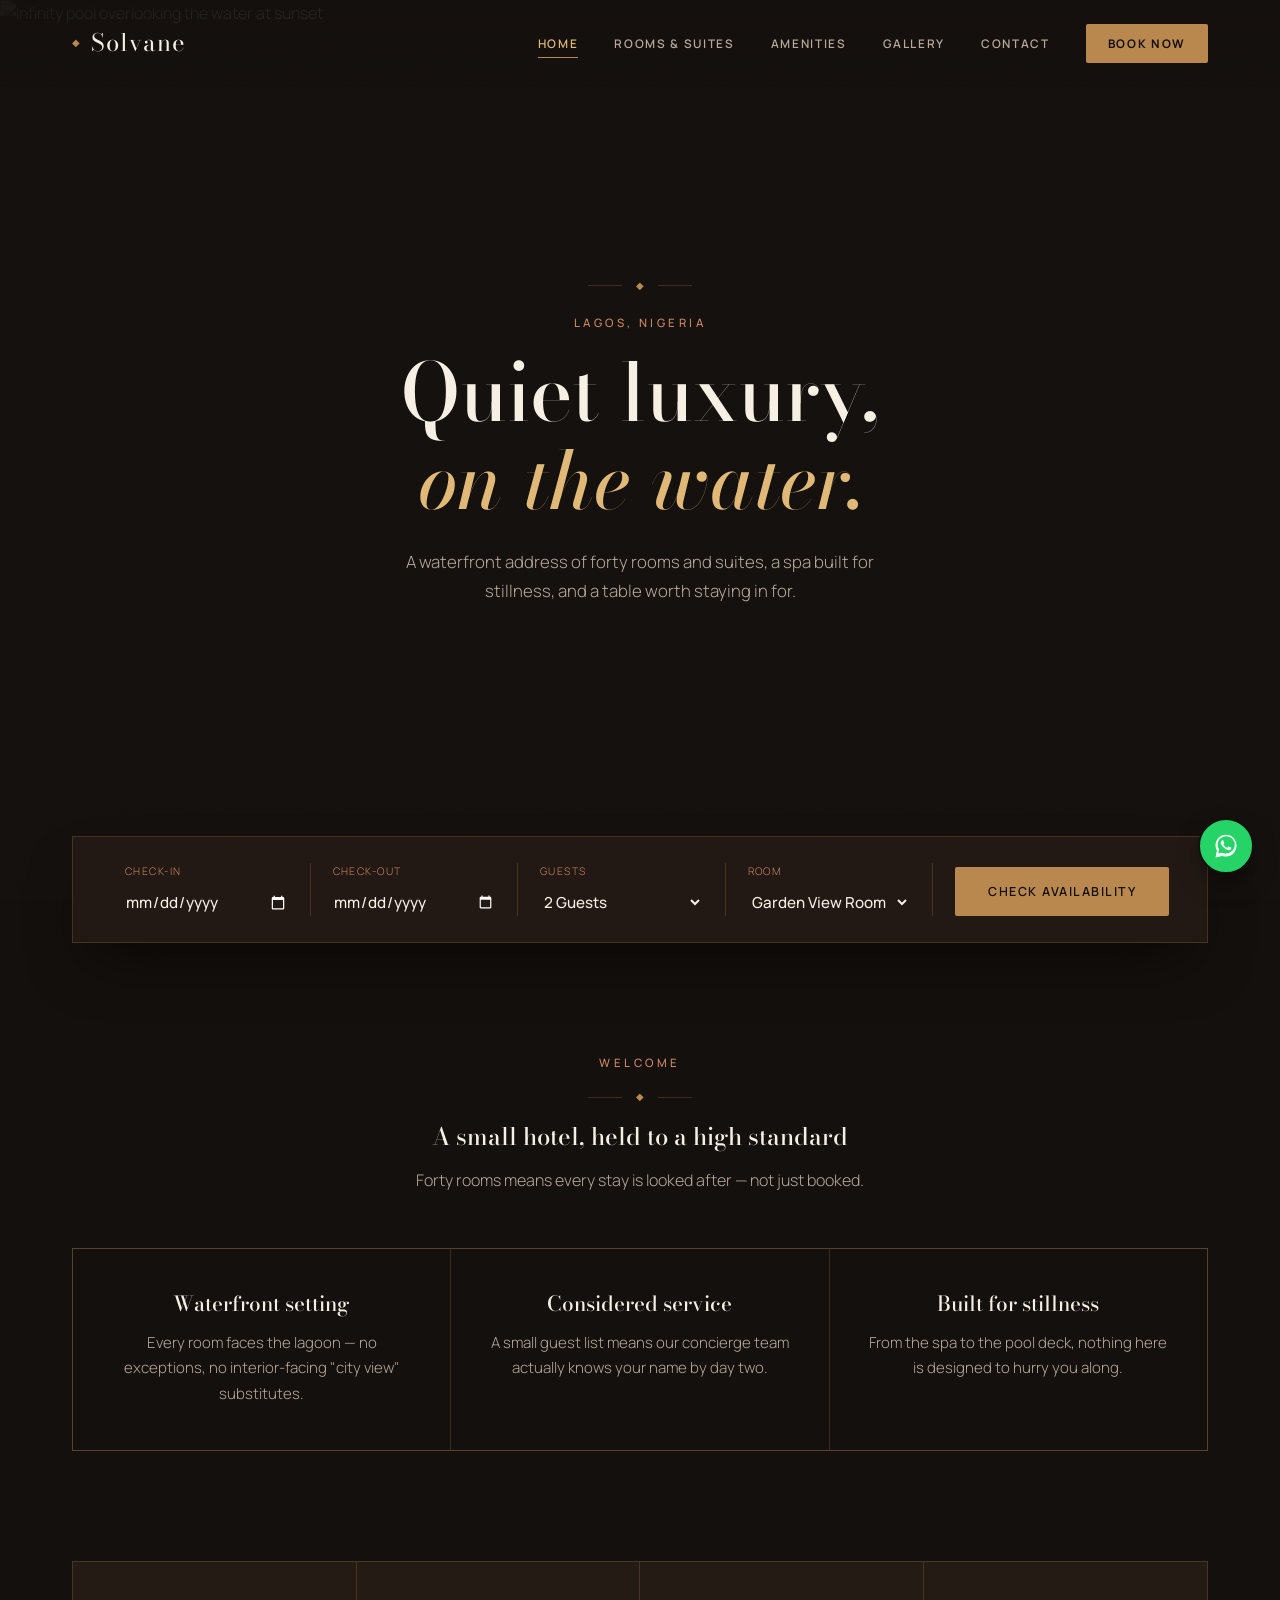
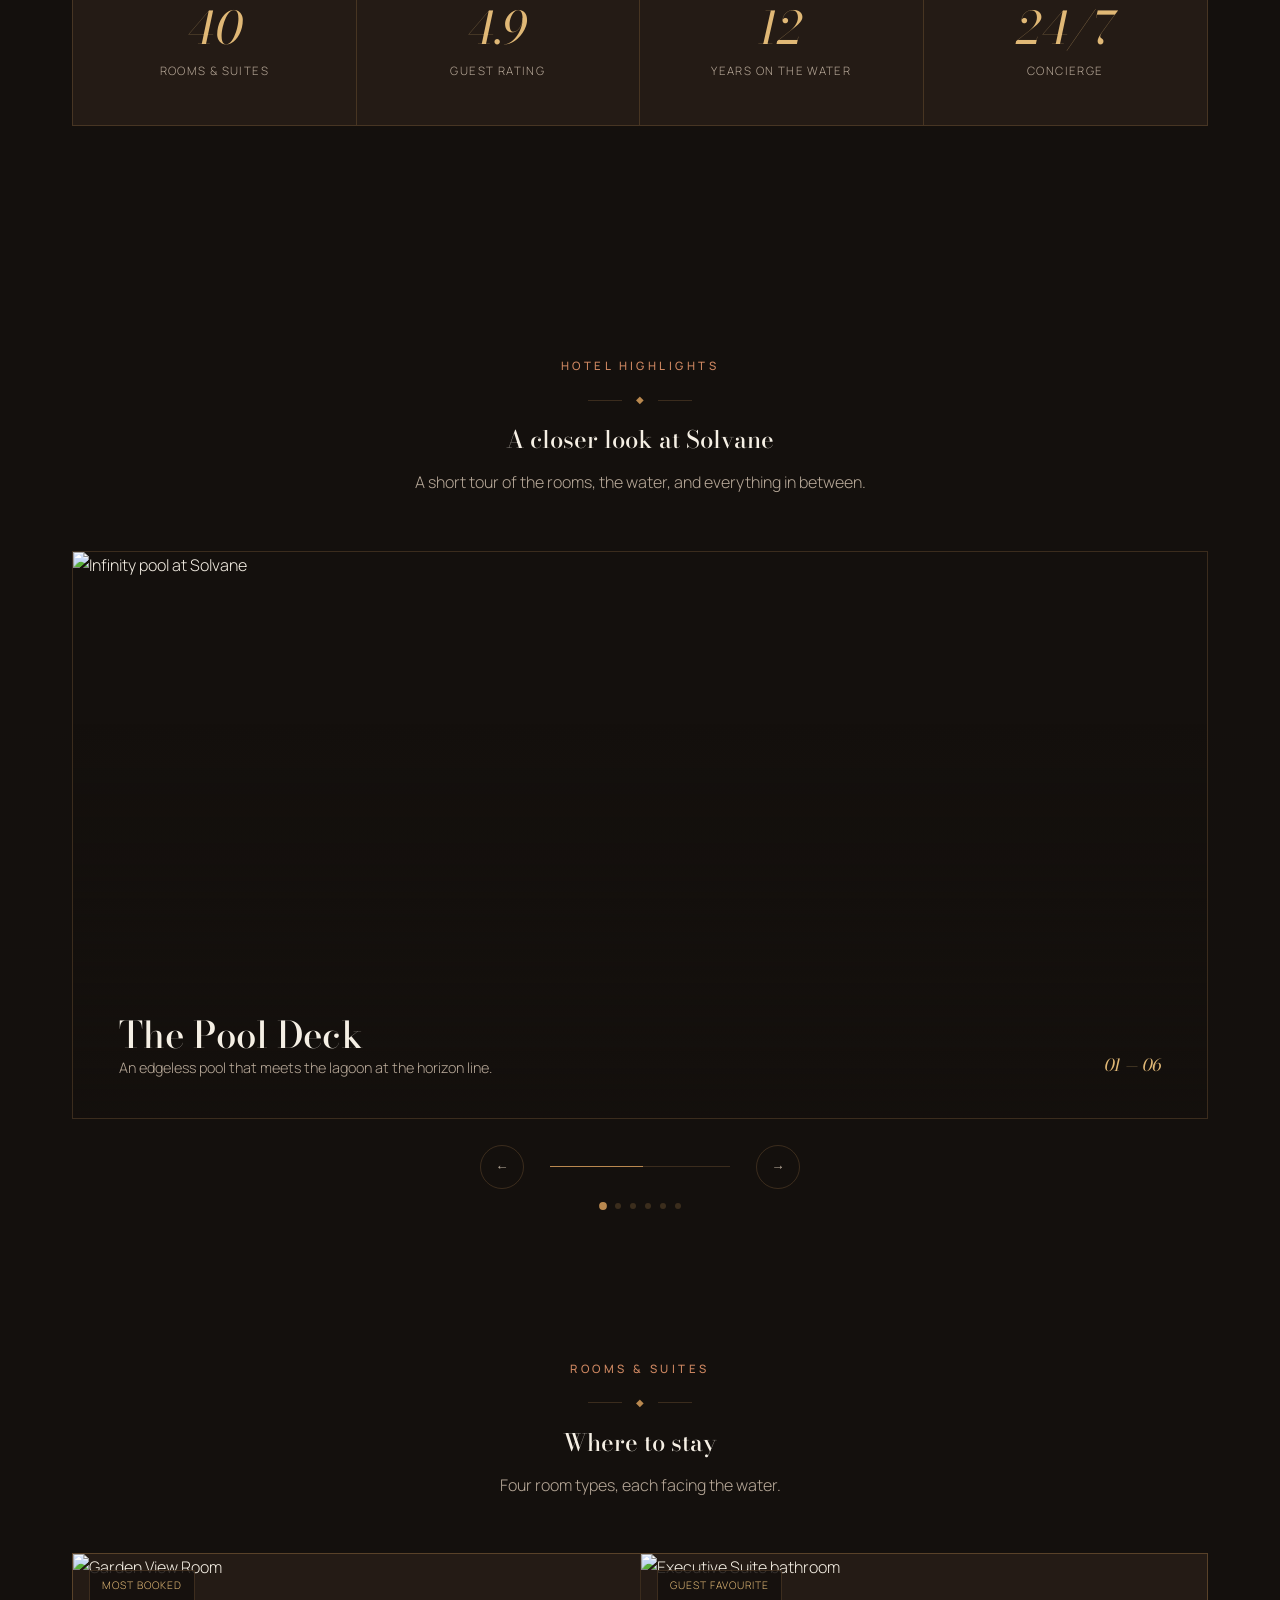
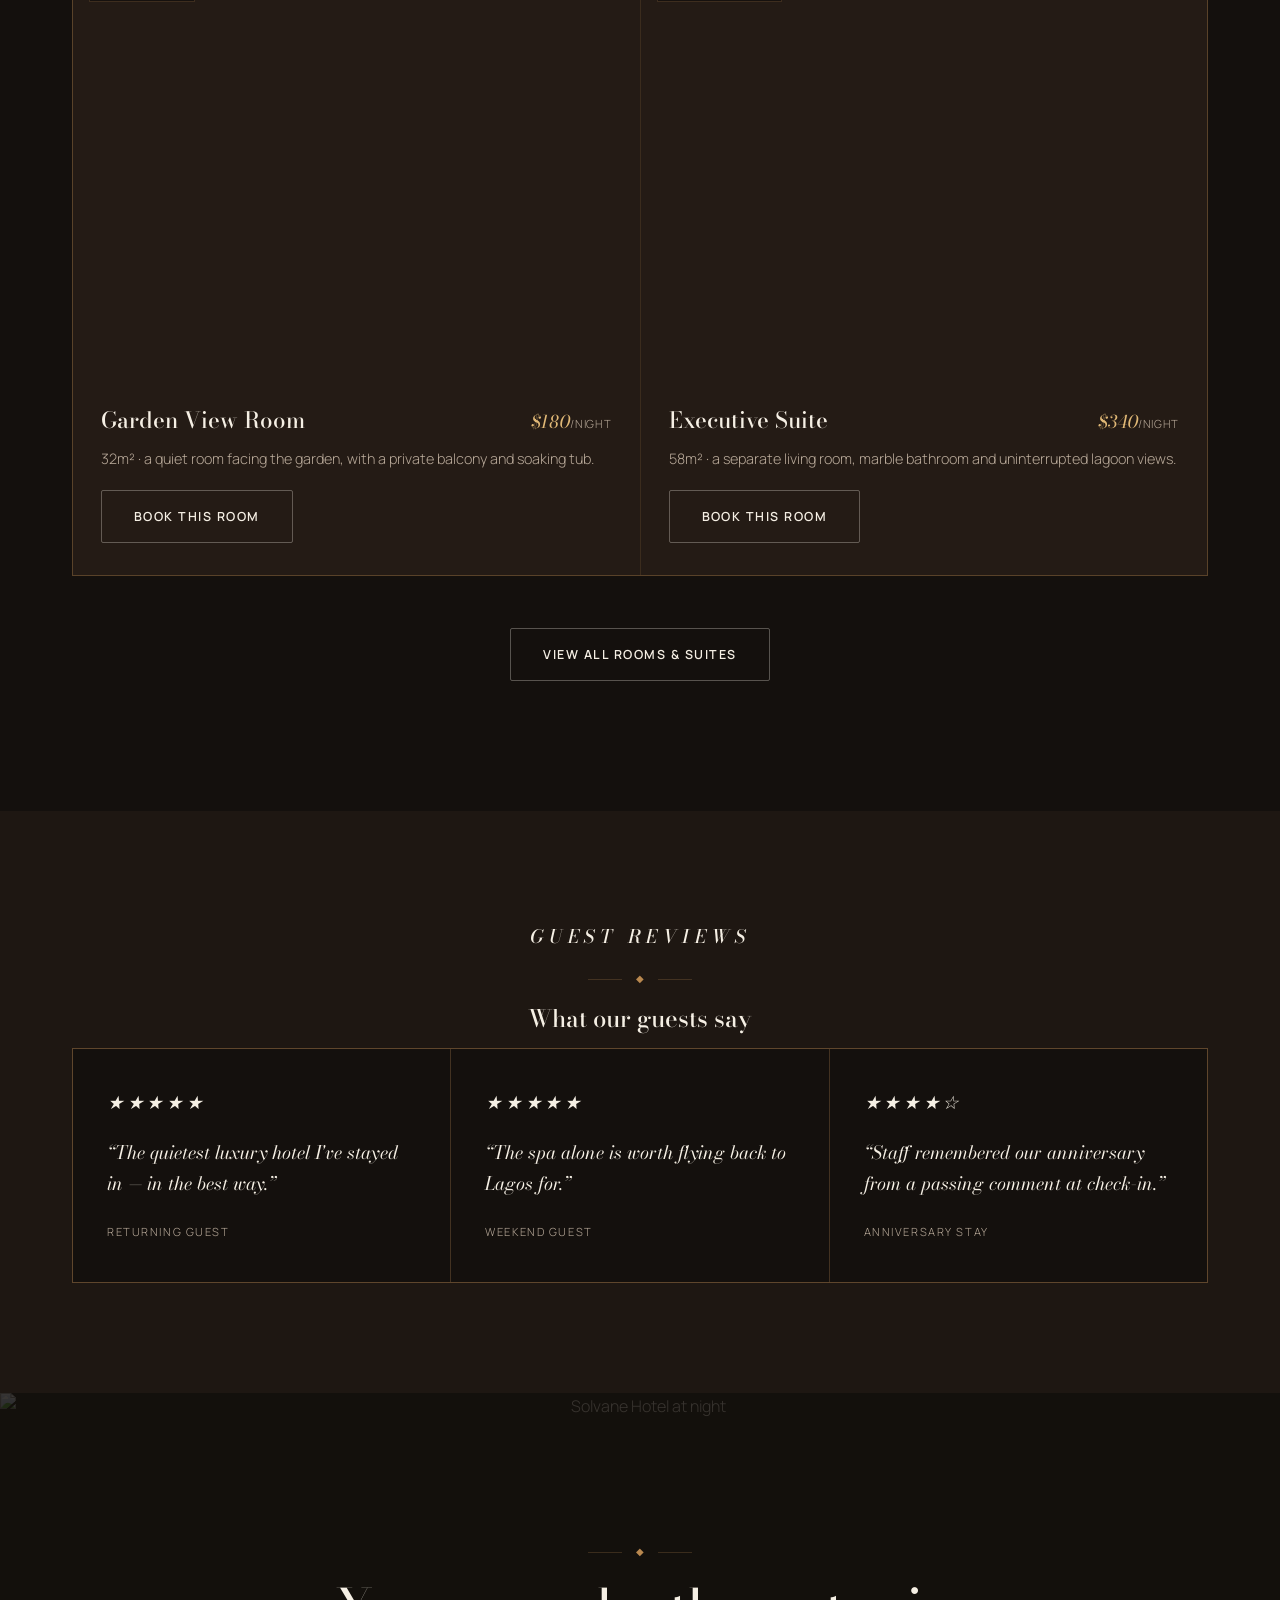
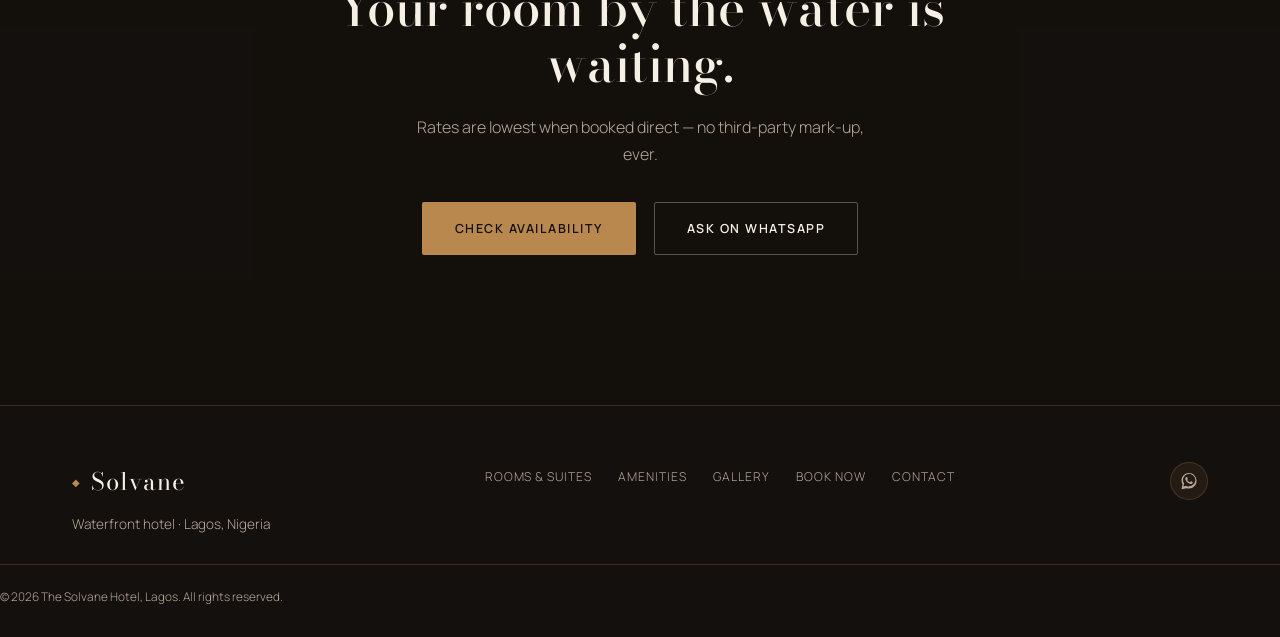
==== index.html @ 32292a3f "Add files via upload" ====
<!DOCTYPE html>
<html lang="en">
<head>
<meta charset="UTF-8">
<meta name="viewport" content="width=device-width, initial-scale=1.0">
<title>The Solvane Hotel — Waterfront Luxury, Lagos</title>
<meta name="description" content="The Solvane Hotel — quiet waterfront luxury in Lagos, Nigeria. Rooms and suites, a signature spa, and dining overlooking the lagoon.">
<link rel="icon" type="image/svg+xml" href="favicon.svg">
<meta name="theme-color" content="#0a1513">
<meta property="og:type" content="website">
<meta property="og:site_name" content="The Solvane Hotel">
<meta property="og:title" content="The Solvane Hotel — Waterfront Luxury, Lagos">
<meta property="og:description" content="The Solvane Hotel — quiet waterfront luxury in Lagos, Nigeria. Rooms and suites, a signature spa, and dining overlooking the lagoon.">
<meta property="og:image" content="images/hero-pool.jpg">
<meta name="twitter:card" content="summary_large_image">
<link rel="preconnect" href="https://fonts.googleapis.com">
<link rel="preconnect" href="https://fonts.gstatic.com" crossorigin>
<link rel="preload" as="image" href="images/hero-pool.jpg" fetchpriority="high">
<link href="https://fonts.googleapis.com/css2?family=Bodoni+Moda:ital,wght@0,500;0,600;1,500&family=Manrope:wght@300;400;500;600;700&display=swap" rel="stylesheet">
<link rel="stylesheet" href="styles.css">
</head>
<body>

<div class="grain"></div>

<header id="site-header">
<nav class="wrap">
<a href="index.html" class="logo"><span class="logo-mark">&#9670;</span>Solvane</a>
<button class="nav-toggle" id="navToggle" aria-label="Toggle menu" aria-expanded="false">
<span></span><span></span><span></span>
</button>
<ul id="navLinks">
<li><a href="index.html" class="active">Home</a></li>
<li><a href="rooms.html">Rooms &amp; Suites</a></li>
<li><a href="amenities.html">Amenities</a></li>
<li><a href="gallery.html">Gallery</a></li>
<li><a href="contact.html">Contact</a></li>
<li><a href="booking.html" class="nav-cta">Book Now</a></li>
</ul>
</nav>
</header>

<section class="hero" id="home">
<div class="hero-media">
<img src="images/hero-pool.jpg" width="1800" height="1125" alt="Infinity pool overlooking the water at sunset" loading="eager" fetchpriority="high" decoding="async">
<div class="hero-scrim"></div>
</div>
<div class="hero-content">
<div class="divider"><span>&#9670;</span></div>
<p class="eyebrow">Lagos, Nigeria</p>
<h1>Quiet luxury,<br><em>on the water.</em></h1>
<p class="hero-sub">A waterfront address of forty rooms and suites, a spa built for stillness, and a table worth staying in for.</p>
</div>
</section>

<div class="wrap book-bar">
<form class="book-bar-inner" id="heroBookForm">
<div class="book-field">
<label for="heroCheckin">Check-in</label>
<input type="date" id="heroCheckin" required>
</div>
<div class="book-field">
<label for="heroCheckout">Check-out</label>
<input type="date" id="heroCheckout" required>
</div>
<div class="book-field">
<label for="heroGuests">Guests</label>
<select id="heroGuests">
<option>1 Guest</option>
<option selected>2 Guests</option>
<option>3 Guests</option>
<option>4+ Guests</option>
</select>
</div>
<div class="book-field">
<label for="heroRoom">Room</label>
<select id="heroRoom">
<option>Garden View Room</option>
<option>Deluxe Ocean Room</option>
<option>Executive Suite</option>
<option>Presidential Suite</option>
</select>
</div>
<div class="book-submit">
<button type="submit" class="btn btn-primary">Check Availability</button>
</div>
</form>
</div>

<section class="teaser">
<div class="wrap">
<p class="eyebrow center">Welcome</p>
<div class="divider reveal"><span>&#9670;</span></div>
<h2 class="center reveal">A small hotel, held to a high standard</h2>
<p class="section-sub reveal">Forty rooms means every stay is looked after — not just booked.</p>
<div class="teaser-grid reveal">
<div class="teaser-card">
<h3>Waterfront setting</h3>
<p>Every room faces the lagoon — no exceptions, no interior-facing "city view" substitutes.</p>
</div>
<div class="teaser-card">
<h3>Considered service</h3>
<p>A small guest list means our concierge team actually knows your name by day two.</p>
</div>
<div class="teaser-card">
<h3>Built for stillness</h3>
<p>From the spa to the pool deck, nothing here is designed to hurry you along.</p>
</div>
</div>
</div>
</section>

<section class="stats">
<div class="wrap">
<div class="stats-grid reveal">
<div class="stat"><span class="stat-num" data-count="40">0</span><span class="stat-label">Rooms &amp; Suites</span></div>
<div class="stat"><span class="stat-num" data-count="4.9" data-decimals="1">0</span><span class="stat-label">Guest Rating</span></div>
<div class="stat"><span class="stat-num" data-count="12">0</span><span class="stat-label">Years on the Water</span></div>
<div class="stat"><span class="stat-num" data-count="24" data-suffix="/7">0</span><span class="stat-label">Concierge</span></div>
</div>
</div>
</section>

<section class="reel" id="gallery">
<div class="wrap">
<p class="eyebrow center">Hotel Highlights</p>
<div class="divider reveal"><span>&#9670;</span></div>
<h2 class="center reveal">A closer look at Solvane</h2>
<p class="section-sub reveal">A short tour of the rooms, the water, and everything in between.</p>

<div class="reel-viewport reveal">
<div class="reel-track">

<div class="reel-slide">
<img src="images/hero-pool.jpg" alt="Infinity pool at Solvane" loading="lazy" decoding="async">
<div class="reel-scrim"></div>
<div class="reel-caption"><div><h3>The Pool Deck</h3><p>An edgeless pool that meets the lagoon at the horizon line.</p></div><span class="reel-index">01 &mdash; 06</span></div>
</div>

<div class="reel-slide">
<img src="images/room-garden-view.jpg" alt="A Solvane guest room" loading="lazy" decoding="async">
<div class="reel-scrim"></div>
<div class="reel-caption"><div><h3>Garden View Room</h3><p>Warm wood tones and a private balcony over the garden.</p></div><span class="reel-index">02 &mdash; 06</span></div>
</div>

<div class="reel-slide">
<img src="images/lobby.jpg" alt="Solvane lobby" loading="lazy" decoding="async">
<div class="reel-scrim"></div>
<div class="reel-caption"><div><h3>The Lobby</h3><p>The first and last impression — kept deliberately quiet.</p></div><span class="reel-index">03 &mdash; 06</span></div>
</div>

<div class="reel-slide">
<img src="images/spa.jpg" alt="Solvane spa treatment room" loading="lazy" decoding="async">
<div class="reel-scrim"></div>
<div class="reel-caption"><div><h3>The Spa</h3><p>Treatment rooms built for two, looking out over water.</p></div><span class="reel-index">04 &mdash; 06</span></div>
</div>

<div class="reel-slide">
<img src="images/dining.jpg" alt="Solvane restaurant" loading="lazy" decoding="async">
<div class="reel-scrim"></div>
<div class="reel-caption"><div><h3>The Dining Room</h3><p>A short, seasonal menu built around the lagoon's own catch.</p></div><span class="reel-index">05 &mdash; 06</span></div>
</div>

<div class="reel-slide">
<img src="images/exterior-night.jpg" alt="Solvane at night" loading="lazy" decoding="async">
<div class="reel-scrim"></div>
<div class="reel-caption"><div><h3>Solvane by Night</h3><p>The facade lit low and warm, long after the pool closes.</p></div><span class="reel-index">06 &mdash; 06</span></div>
</div>

</div>
</div>

<div class="reel-controls reveal">
<button class="reel-arrow prev" aria-label="Previous slide">&#8592;</button>
<div class="reel-progress"><div class="reel-progress-bar"></div></div>
<button class="reel-arrow next" aria-label="Next slide">&#8594;</button>
</div>
<div class="reel-dots"></div>
</div>
</section>

<section class="rooms-teaser">
<div class="wrap">
<p class="eyebrow center">Rooms &amp; Suites</p>
<div class="divider reveal"><span>&#9670;</span></div>
<h2 class="center reveal">Where to stay</h2>
<p class="section-sub reveal">Four room types, each facing the water.</p>
<div class="cards reveal">

<article class="card">
<div class="card-media"><img src="images/room-garden-view.jpg" width="700" height="525" alt="Garden View Room" loading="lazy" decoding="async"><span class="card-tag">Most booked</span></div>
<div class="card-body">
<div class="card-top"><h3>Garden View Room</h3><span class="price">$180<small>/night</small></span></div>
<p>32m&sup2; &middot; a quiet room facing the garden, with a private balcony and soaking tub.</p>
<a href="booking.html?room=Garden%20View%20Room" class="btn btn-ghost">Book This Room</a>
</div>
</article>

<article class="card">
<div class="card-media"><img src="images/suite-executive-bathroom.jpg" width="700" height="525" alt="Executive Suite bathroom" loading="lazy" decoding="async"><span class="card-tag">Guest favourite</span></div>
<div class="card-body">
<div class="card-top"><h3>Executive Suite</h3><span class="price">$340<small>/night</small></span></div>
<p>58m&sup2; &middot; a separate living room, marble bathroom and uninterrupted lagoon views.</p>
<a href="booking.html?room=Executive%20Suite" class="btn btn-ghost">Book This Room</a>
</div>
</article>

</div>
<p class="more-link reveal"><a href="rooms.html" class="btn btn-ghost">View All Rooms &amp; Suites</a></p>
</div>
</section>

<section class="reviews">
<div class="wrap">
<p class="eyebrow center">Guest reviews</p>
<div class="divider reveal"><span>&#9670;</span></div>
<h2 class="center reveal">What our guests say</h2>
<div class="review-grid reveal">
<blockquote>
<p class="stars">&#9733;&#9733;&#9733;&#9733;&#9733;</p>
<p>&ldquo;The quietest luxury hotel I've stayed in — in the best way.&rdquo;</p>
<cite>Returning guest</cite>
</blockquote>
<blockquote>
<p class="stars">&#9733;&#9733;&#9733;&#9733;&#9733;</p>
<p>&ldquo;The spa alone is worth flying back to Lagos for.&rdquo;</p>
<cite>Weekend guest</cite>
</blockquote>
<blockquote>
<p class="stars">&#9733;&#9733;&#9733;&#9733;&#9734;</p>
<p>&ldquo;Staff remembered our anniversary from a passing comment at check-in.&rdquo;</p>
<cite>Anniversary stay</cite>
</blockquote>
</div>
</div>
</section>

<section class="reserve-banner">
<img src="images/exterior-night.jpg" alt="Solvane Hotel at night" loading="lazy" decoding="async">
<div class="divider reveal"><span>&#9670;</span></div>
<h2 class="reveal">Your room by the water is waiting.</h2>
<p class="reveal">Rates are lowest when booked direct — no third-party mark-up, ever.</p>
<div class="reserve-actions reveal">
<a href="booking.html" class="btn btn-primary">Check Availability</a>
<a href="https://wa.me/2348087090973?text=Hi%2C%20I%27d%20like%20to%20enquire%20about%20a%20reservation" class="btn btn-ghost" target="_blank" rel="noopener">Ask on WhatsApp</a>
</div>
</section>

<footer>
<div class="wrap footer-grid">
<div class="footer-brand">
<span class="logo"><span class="logo-mark">&#9670;</span>Solvane</span>
<p>Waterfront hotel &middot; Lagos, Nigeria</p>
</div>
<ul class="footer-links">
<li><a href="rooms.html">Rooms &amp; Suites</a></li>
<li><a href="amenities.html">Amenities</a></li>
<li><a href="gallery.html">Gallery</a></li>
<li><a href="booking.html">Book Now</a></li>
<li><a href="contact.html">Contact</a></li>
</ul>
<div class="footer-social">
<a href="https://wa.me/2348087090973" class="social-icon" aria-label="Chat on WhatsApp" target="_blank" rel="noopener">
<svg viewBox="0 0 32 32" width="20" height="20" fill="currentColor"><path d="M16.02 3C9.4 3 4 8.4 4 15.02c0 2.22.6 4.3 1.63 6.1L4 29l8.06-1.6a12.9 12.9 0 0 0 3.96.62c6.62 0 12.02-5.4 12.02-12.02C28.04 8.4 22.65 3 16.02 3zm0 21.8c-1.37 0-2.7-.33-3.9-.96l-.28-.15-4.65.92.94-4.6-.18-.3a9.7 9.7 0 0 1-1.5-5.17c0-5.4 4.4-9.8 9.8-9.8 2.62 0 5.08 1.02 6.93 2.87a9.72 9.72 0 0 1 2.87 6.93c-.02 5.4-4.42 9.8-9.83 9.8zm5.4-7.32c-.3-.15-1.76-.87-2.03-.97-.27-.1-.47-.15-.67.15s-.77.97-.94 1.17-.35.22-.65.07a8.03 8.03 0 0 1-2.36-1.46 8.8 8.8 0 0 1-1.63-2.03c-.17-.3 0-.46.13-.6.13-.14.3-.35.44-.53.15-.17.2-.3.3-.5.1-.2.05-.37-.02-.52-.07-.15-.67-1.6-.9-2.2-.24-.57-.49-.5-.67-.5h-.57c-.2 0-.52.07-.79.37s-1.04 1.02-1.04 2.47 1.07 2.87 1.22 3.07c.15.2 2.1 3.2 5.09 4.5.71.3 1.27.49 1.7.63.71.22 1.36.19 1.87.12.57-.09 1.76-.72 2.01-1.4.25-.7.25-1.3.17-1.4-.07-.13-.27-.2-.57-.35z"/></svg>
</a>
</div>
</div>
<p class="copyright">&copy; 2026 The Solvane Hotel, Lagos. All rights reserved.</p>
</footer>

<a href="https://wa.me/2348087090973?text=Hi%2C%20I%27d%20like%20to%20enquire%20about%20a%20reservation" class="whatsapp-fab" aria-label="Chat with us on WhatsApp" target="_blank" rel="noopener">
<svg viewBox="0 0 32 32" width="28" height="28" fill="currentColor"><path d="M16.02 3C9.4 3 4 8.4 4 15.02c0 2.22.6 4.3 1.63 6.1L4 29l8.06-1.6a12.9 12.9 0 0 0 3.96.62c6.62 0 12.02-5.4 12.02-12.02C28.04 8.4 22.65 3 16.02 3zm0 21.8c-1.37 0-2.7-.33-3.9-.96l-.28-.15-4.65.92.94-4.6-.18-.3a9.7 9.7 0 0 1-1.5-5.17c0-5.4 4.4-9.8 9.8-9.8 2.62 0 5.08 1.02 6.93 2.87a9.72 9.72 0 0 1 2.87 6.93c-.02 5.4-4.42 9.8-9.83 9.8zm5.4-7.32c-.3-.15-1.76-.87-2.03-.97-.27-.1-.47-.15-.67.15s-.77.97-.94 1.17-.35.22-.65.07a8.03 8.03 0 0 1-2.36-1.46 8.8 8.8 0 0 1-1.63-2.03c-.17-.3 0-.46.13-.6.13-.14.3-.35.44-.53.15-.17.2-.3.3-.5.1-.2.05-.37-.02-.52-.07-.15-.67-1.6-.9-2.2-.24-.57-.49-.5-.67-.5h-.57c-.2 0-.52.07-.79.37s-1.04 1.02-1.04 2.47 1.07 2.87 1.22 3.07c.15.2 2.1 3.2 5.09 4.5.71.3 1.27.49 1.7.63.71.22 1.36.19 1.87.12.57-.09 1.76-.72 2.01-1.4.25-.7.25-1.3.17-1.4-.07-.13-.27-.2-.57-.35z"/></svg>
</a>

<script src="script.js" defer></script>
</body>
</html>
---- styles.css ----
/* ==================================================================
   THE SOLVANE HOTEL — premium property site
   Palette: warm charcoal / antique gold / clay / ivory
   Type: Bodoni Moda (display) + Manrope (body/ui)
   Signature: the floating reservation bar, anchored across the hero
   ================================================================== */

:root{
  --ink:#14100d;
  --ink-2:#1e1712;
  --panel:#241b15;
  --ivory:#f5efe4;
  --sage:#b7a898;
  --jade:#a8583c;
  --jade-lt:#cf8862;
  --brass:#b9884f;
  --brass-lt:#e0b876;
  --hairline:rgba(185,136,79,.24);

  --display:'Bodoni Moda', serif;
  --body:'Manrope', sans-serif;

  --container:1200px;
  --ease:cubic-bezier(.22,1,.36,1);
}

*{margin:0;padding:0;box-sizing:border-box;}
html{scroll-behavior:smooth;}
body{
  background:var(--ink);
  color:var(--ivory);
  font-family:var(--body);
  font-weight:300;
  line-height:1.7;
  -webkit-font-smoothing:antialiased;
  overflow-x:hidden;
}
img{display:block;max-width:100%;height:auto;}
a{color:inherit;text-decoration:none;}
h1,h2,h3{font-family:var(--display);font-weight:500;line-height:1.1;}
.wrap{max-width:var(--container);margin:0 auto;padding:0 32px;}

.grain{
  position:fixed;inset:0;pointer-events:none;z-index:2;opacity:.04;mix-blend-mode:overlay;
  background-image:url("data:image/svg+xml,%3Csvg xmlns='http://www.w3.org/2000/svg' width='120' height='120'%3E%3Cfilter id='n'%3E%3CfeTurbulence type='fractalNoise' baseFrequency='0.9' numOctaves='2' stitchTiles='stitch'/%3E%3C/filter%3E%3Crect width='100%25' height='100%25' filter='url(%23n)'/%3E%3C/svg%3E");
}

/* ============ Labels & dividers ============ */
.eyebrow{
  font-family:var(--body);font-size:.72rem;text-transform:uppercase;letter-spacing:.3em;
  color:var(--jade-lt);font-weight:500;margin-bottom:16px;
}
.eyebrow.center{text-align:center;}
.divider{display:flex;align-items:center;justify-content:center;gap:14px;margin:0 0 18px;}
.divider::before,.divider::after{content:'';width:34px;height:1px;background:var(--hairline);}
.divider span{color:var(--brass);font-size:.65rem;}
h2.center{text-align:center;margin-bottom:16px;}
.section-sub{text-align:center;color:var(--sage);max-width:520px;margin:0 auto 54px;font-size:1rem;}

/* ============ Reveal-on-scroll ============ */
.reveal{opacity:0;transform:translateY(24px);transition:opacity .9s var(--ease), transform .9s var(--ease);}
.reveal.is-visible{opacity:1;transform:translateY(0);}
@media(prefers-reduced-motion:reduce){.reveal{opacity:1;transform:none;transition:none;}}

/* ============ Buttons ============ */
.btn{
  display:inline-flex;align-items:center;justify-content:center;gap:8px;
  padding:15px 32px;font-family:var(--body);font-weight:600;font-size:.78rem;
  text-transform:uppercase;letter-spacing:.12em;border-radius:2px;border:1px solid transparent;
  transition:transform .3s var(--ease), background .3s ease, color .3s ease, border-color .3s ease;
  cursor:pointer;
}
.btn-primary{background:var(--brass);color:var(--ink);}
.btn-primary:hover{background:var(--brass-lt);transform:translateY(-2px);}
.btn-ghost{border-color:rgba(245,239,228,.3);color:var(--ivory);}
.btn-ghost:hover{border-color:var(--brass);color:var(--brass-lt);transform:translateY(-2px);}
.btn-jade{background:var(--jade);color:var(--ivory);}
.btn-jade:hover{background:var(--jade-lt);transform:translateY(-2px);}
.btn-block{width:100%;}

/* ============ Header ============ */
#site-header{
  position:fixed;top:0;left:0;right:0;z-index:30;
  background:linear-gradient(to bottom, rgba(20,16,13,.85), rgba(20,16,13,0));
  transition:background .4s ease, border-color .4s ease;border-bottom:1px solid transparent;
}
#site-header.solid{background:rgba(20,16,13,.96);border-color:var(--hairline);}
#site-header nav{display:flex;align-items:center;justify-content:space-between;height:86px;}
.logo{font-family:var(--display);font-size:1.5rem;letter-spacing:.04em;display:flex;align-items:center;gap:10px;}
.logo-mark{color:var(--brass);font-size:.6rem;}
#navLinks{list-style:none;display:flex;gap:36px;align-items:center;}
#navLinks a{font-size:.74rem;text-transform:uppercase;letter-spacing:.14em;font-weight:600;position:relative;padding-bottom:6px;color:var(--sage);transition:color .3s ease;}
#navLinks a::after{content:'';position:absolute;left:0;bottom:0;width:0;height:1px;background:var(--brass);transition:width .3s var(--ease);}
#navLinks a:hover{color:var(--ivory);}
#navLinks a:hover::after{width:100%;}
#navLinks a.active{color:var(--brass-lt);}
#navLinks a.active::after{width:100%;}
#navLinks .nav-cta{
  background:var(--brass);color:var(--ink);padding:11px 22px;border-radius:2px;font-weight:700;
}
#navLinks .nav-cta::after{display:none;}
#navLinks .nav-cta:hover{background:var(--brass-lt);color:var(--ink);}
.nav-toggle{display:none;flex-direction:column;gap:5px;background:none;border:0;cursor:pointer;padding:8px;}
.nav-toggle span{width:24px;height:1px;background:var(--ivory);}

/* ============ Hero + floating reservation bar ============ */
.hero{position:relative;min-height:100vh;display:flex;align-items:center;overflow:hidden;}
.hero-media{position:absolute;inset:0;z-index:0;overflow:hidden;}
.hero-media img{width:100%;height:100%;object-fit:cover;animation:kenburns 24s ease-in-out infinite alternate;}
@keyframes kenburns{0%{transform:scale(1) translate(0,0);}100%{transform:scale(1.1) translate(-1.5%,-1%);}}
@media(prefers-reduced-motion:reduce){.hero-media img{animation:none;}}
.hero-scrim{
  position:absolute;inset:0;
  background:
    linear-gradient(180deg, rgba(20,16,13,.45) 0%, rgba(20,16,13,.7) 65%, var(--ink) 100%),
    linear-gradient(90deg, rgba(20,16,13,.65) 0%, rgba(20,16,13,.15) 55%);
}
.hero-content{position:relative;z-index:1;padding:180px 32px 190px;max-width:760px;margin:0 auto;width:100%;text-align:center;}
.hero-content h1{font-size:clamp(2.6rem,6.5vw,5rem);margin-bottom:24px;}
.hero-content h1 em{font-style:italic;color:var(--brass-lt);}
.hero-sub{color:var(--sage);font-size:1.05rem;max-width:520px;margin:0 auto 8px;}

.book-bar{
  position:relative;z-index:2;margin-top:-64px;
}
.book-bar-inner{
  background:rgba(36,27,21,.92);border:1px solid var(--hairline);backdrop-filter:blur(10px);
  display:flex;flex-wrap:wrap;align-items:end;gap:0;padding:26px 30px;
  box-shadow:0 30px 60px -20px rgba(0,0,0,.6);
}
.book-field{flex:1 1 150px;padding:0 22px;border-right:1px solid var(--hairline);}
.book-field:last-of-type{border-right:none;}
.book-field label{display:block;font-size:.65rem;text-transform:uppercase;letter-spacing:.14em;color:var(--jade-lt);margin-bottom:8px;}
.book-field input, .book-field select{
  width:100%;background:none;border:none;color:var(--ivory);font-family:var(--body);font-size:.95rem;font-weight:500;
  padding:0;color-scheme:dark;
}
.book-field input:focus, .book-field select:focus{outline:none;}
.book-submit{flex:0 0 auto;padding:0 8px 0 22px;}

/* ============ Teaser / values ============ */
.teaser, .values{padding:110px 0;}
.values{background:var(--ink-2);}
.teaser-grid{display:grid;grid-template-columns:repeat(auto-fit,minmax(240px,1fr));gap:1px;background:var(--hairline);border:1px solid var(--hairline);margin-top:10px;}
.teaser-card{background:var(--ink);padding:44px 34px;text-align:center;}
.teaser-card h3{font-size:1.3rem;margin-bottom:14px;color:var(--ivory);}
.teaser-card p{color:var(--sage);font-size:.94rem;}

/* ============ Stats strip ============ */
.stats{padding:0 0 110px;}
.stats-grid{display:grid;grid-template-columns:repeat(auto-fit,minmax(180px,1fr));background:var(--panel);border:1px solid var(--hairline);}
.stat{padding:44px 24px;text-align:center;border-right:1px solid var(--hairline);}
.stat:last-child{border-right:none;}
.stat-num{display:block;font-family:var(--display);font-style:italic;font-size:clamp(2.1rem,4vw,2.8rem);color:var(--brass-lt);line-height:1;margin-bottom:10px;}
.stat-label{display:block;font-size:.72rem;text-transform:uppercase;letter-spacing:.12em;color:var(--sage);}
@media(max-width:720px){.stat{border-right:none;border-bottom:1px solid var(--hairline);}.stat:last-child{border-bottom:none;}}

/* ============ Load-in motion (CSS-only, no JS dependency) ============ */
.hero-content{animation:fadeUp 1.1s var(--ease) both;}
.page-banner{animation:fadeUp .9s var(--ease) both;}
#site-header{animation:headerFadeIn .8s var(--ease) both;}
@keyframes headerFadeIn{from{opacity:0;}to{opacity:1;}}
@keyframes fadeUp{from{opacity:0;transform:translateY(18px);}to{opacity:1;transform:translateY(0);}}

/* ============ FAQ accordion ============ */
.faq{padding:20px 0 130px;}
.faq h2{text-align:center;margin-bottom:16px;}
.faq-list{max-width:760px;margin:0 auto;}
.faq-item{border-bottom:1px solid var(--hairline);}
.faq-item summary{
  list-style:none;cursor:pointer;padding:24px 4px;display:flex;justify-content:space-between;align-items:center;
  gap:20px;font-family:var(--display);font-size:1.1rem;color:var(--ivory);
}
.faq-item summary::-webkit-details-marker{display:none;}
.faq-item summary::after{content:'+';font-family:var(--body);font-size:1.3rem;color:var(--brass);flex-shrink:0;transition:transform .3s var(--ease);}
.faq-item[open] summary::after{transform:rotate(45deg);}
.faq-item p{color:var(--sage);padding:0 4px 26px;max-width:60ch;font-size:.94rem;}

/* ============ Signature reel (Hotel Highlights) ============ */
.reel{padding:120px 0 130px;}
.reel-viewport{position:relative;width:100%;aspect-ratio:16/8;max-height:640px;overflow:hidden;border:1px solid var(--hairline);}
.reel-track{display:flex;height:100%;transition:transform .9s var(--ease);will-change:transform;}
.reel-slide{position:relative;flex:0 0 100%;height:100%;}
.reel-slide img{width:100%;height:100%;object-fit:cover;}
.reel-scrim{position:absolute;inset:0;background:linear-gradient(0deg, rgba(20,16,13,.9) 0%, rgba(20,16,13,.15) 45%, transparent 70%);}
.reel-caption{position:absolute;left:0;right:0;bottom:0;padding:38px 46px;display:flex;align-items:flex-end;justify-content:space-between;gap:20px;flex-wrap:wrap;}
.reel-caption h3{font-size:clamp(1.6rem,3vw,2.3rem);color:var(--ivory);}
.reel-caption p{color:var(--sage);font-size:.9rem;max-width:420px;}
.reel-index{font-family:var(--display);font-style:italic;color:var(--brass-lt);font-size:1.05rem;white-space:nowrap;}
.reel-controls{display:flex;align-items:center;justify-content:center;gap:26px;margin-top:26px;}
.reel-arrow{width:44px;height:44px;border-radius:50%;border:1px solid var(--hairline);display:flex;align-items:center;justify-content:center;color:var(--sage);transition:border-color .3s ease, color .3s ease, transform .3s ease;background:none;cursor:pointer;}
.reel-arrow:hover{border-color:var(--brass);color:var(--brass-lt);transform:scale(1.06);}
.reel-progress{position:relative;width:180px;height:1px;background:var(--hairline);overflow:hidden;}
.reel-progress-bar{position:absolute;left:0;top:0;bottom:0;width:0%;background:var(--brass);}
.reel-dots{display:flex;gap:9px;margin-top:14px;justify-content:center;}
.reel-dot{width:6px;height:6px;border-radius:50%;background:var(--hairline);border:none;cursor:pointer;padding:0;transition:background .3s ease, transform .3s ease;}
.reel-dot.is-active{background:var(--brass);transform:scale(1.3);}

/* ============ Room / amenity cards ============ */
.rooms-teaser, .rooms-full{padding:20px 0 130px;}
.cards{display:grid;grid-template-columns:repeat(auto-fit,minmax(280px,1fr));gap:1px;background:var(--hairline);border:1px solid var(--hairline);}
.card{background:var(--panel);overflow:hidden;transition:background .35s ease;display:flex;flex-direction:column;}
.card:hover{background:#2c2118;}
.card-media{aspect-ratio:4/3;overflow:hidden;position:relative;}
.card-media img{width:100%;height:100%;object-fit:cover;transition:transform .7s var(--ease);}
.card:hover .card-media img{transform:scale(1.05);}
.card-tag{position:absolute;top:16px;left:16px;background:rgba(20,16,13,.85);border:1px solid var(--hairline);color:var(--brass-lt);font-size:.65rem;text-transform:uppercase;letter-spacing:.1em;padding:6px 12px;}
.card-body{padding:28px 28px 32px;display:flex;flex-direction:column;flex:1;}
.card-top{display:flex;justify-content:space-between;align-items:baseline;gap:10px;margin-bottom:10px;}
.card-top h3{font-size:1.4rem;color:var(--ivory);}
.price{font-family:var(--display);font-style:italic;color:var(--brass-lt);font-size:1.1rem;white-space:nowrap;}
.price small{font-family:var(--body);font-style:normal;color:var(--sage);font-size:.7rem;text-transform:uppercase;letter-spacing:.06em;}
.card-body p{color:var(--sage);font-size:.9rem;margin-bottom:18px;}
.card-facts{display:flex;gap:16px;flex-wrap:wrap;margin-bottom:20px;}
.card-facts span{font-size:.75rem;color:var(--sage);text-transform:uppercase;letter-spacing:.05em;border:1px solid var(--hairline);padding:5px 10px;}
.card-body .btn{margin-top:auto;align-self:flex-start;}
.more-link{margin-top:52px;text-align:center;}

/* ============ Amenities (alternating rows) ============ */
.amenity-row{display:grid;grid-template-columns:1fr 1fr;gap:70px;align-items:center;padding:90px 0;}
.amenity-row:nth-child(even) .amenity-media{order:2;}
.amenity-media{position:relative;}
.amenity-media img{filter:saturate(.95);}
.amenity-media::before{content:'';position:absolute;top:18px;left:18px;right:-18px;bottom:-18px;border:1px solid var(--hairline);z-index:-1;}
.amenity-text .eyebrow{margin-bottom:14px;}
.amenity-text h2{font-size:clamp(2rem,4vw,2.7rem);margin-bottom:20px;}
.amenity-text p{color:var(--sage);max-width:48ch;margin-bottom:16px;}

/* ============ Reviews ============ */
.reviews{background:var(--ink-2);padding:110px 0;}
.review-grid{display:grid;grid-template-columns:repeat(auto-fit,minmax(250px,1fr));gap:1px;background:var(--hairline);border:1px solid var(--hairline);}
.reviews blockquote{background:var(--ink);padding:38px 34px;}
.stars{color:var(--brass);letter-spacing:.2em;font-size:.85rem;margin-bottom:16px;}
.reviews p{font-family:var(--display);font-style:italic;font-size:1.15rem;margin-bottom:18px;color:var(--ivory);}
.reviews cite{font-style:normal;font-size:.7rem;color:var(--sage);text-transform:uppercase;letter-spacing:.14em;}

/* ============ Reservation banner ============ */
.reserve-banner{position:relative;padding:150px 32px;text-align:center;overflow:hidden;}
.reserve-banner img{position:absolute;inset:0;width:100%;height:100%;object-fit:cover;z-index:-2;}
.reserve-banner::after{content:'';position:absolute;inset:0;background:rgba(20,16,13,.84);z-index:-1;}
.reserve-banner h2{font-size:clamp(2.1rem,5vw,3.2rem);max-width:640px;margin:0 auto 22px;}
.reserve-banner p{color:var(--sage);max-width:480px;margin:0 auto 34px;}
.reserve-actions{display:flex;gap:18px;justify-content:center;flex-wrap:wrap;}

/* ============ Page banner ============ */
.page-banner{padding:170px 32px 84px;text-align:center;max-width:740px;margin:0 auto;}
.page-banner h1{font-size:clamp(2.6rem,6vw,4.2rem);margin-bottom:18px;}
.page-banner-sub{color:var(--sage);}

/* ============ Booking page ============ */
.booking-section{padding:20px 0 130px;}
.booking-grid{display:grid;grid-template-columns:1.1fr .9fr;gap:60px;align-items:start;}
.booking-form{background:var(--panel);border:1px solid var(--hairline);padding:44px;}
.form-row{display:grid;grid-template-columns:1fr 1fr;gap:20px;margin-bottom:22px;}
.form-group{display:flex;flex-direction:column;gap:8px;}
.form-group.full{grid-column:1 / -1;}
.form-group label{font-size:.68rem;text-transform:uppercase;letter-spacing:.12em;color:var(--jade-lt);}
.form-group input, .form-group select, .form-group textarea{
  background:var(--ink);border:1px solid var(--hairline);color:var(--ivory);
  padding:13px 14px;font-family:var(--body);font-size:.95rem;color-scheme:dark;
}
.form-group input:focus, .form-group select:focus, .form-group textarea:focus{outline:none;border-color:var(--brass);}
.form-group textarea{resize:vertical;min-height:90px;}
.booking-note{color:var(--sage);font-size:.82rem;margin-top:18px;}
.booking-summary{background:var(--ink-2);border:1px solid var(--hairline);padding:36px;position:sticky;top:120px;}
.booking-summary h3{font-size:1.5rem;margin-bottom:20px;}
.summary-row{display:flex;justify-content:space-between;padding:12px 0;border-bottom:1px solid var(--hairline);font-size:.9rem;color:var(--sage);}
.summary-row span:last-child{color:var(--ivory);font-weight:500;}
.booking-confirm{
  display:none;background:var(--panel);border:1px solid var(--jade);padding:36px;text-align:center;margin-top:24px;
}
.booking-confirm.is-visible{display:block;}
.booking-confirm h3{color:var(--jade-lt);margin-bottom:12px;}
.booking-confirm p{color:var(--sage);font-size:.92rem;margin-bottom:20px;}

/* ============ Contact ============ */
.contact{padding:20px 0 130px;}
.contact-grid{display:flex;justify-content:space-between;gap:60px;flex-wrap:wrap;}
.contact-grid > div:first-child{flex:1 1 340px;}
.contact h2{font-size:clamp(2.1rem,4.5vw,2.9rem);margin-bottom:32px;}
.contact-list{list-style:none;display:flex;flex-direction:column;gap:20px;margin-bottom:36px;}
.contact-list li{display:flex;gap:18px;font-size:1.02rem;border-bottom:1px solid var(--hairline);padding-bottom:18px;}
.contact-list span{width:90px;flex-shrink:0;color:var(--brass);text-transform:uppercase;font-size:.66rem;letter-spacing:.1em;padding-top:4px;}
.contact-list a:hover{color:var(--brass-lt);}
.contact-cta{display:flex;gap:16px;flex-wrap:wrap;}
.phone-row{display:flex;align-items:center;gap:14px;flex-wrap:wrap;}
.whatsapp-inline{
  display:inline-flex;align-items:center;gap:6px;color:#3ddc7a;font-weight:600;font-size:.76rem;
  border:1px solid rgba(61,220,122,.35);border-radius:20px;padding:5px 12px 5px 8px;
  transition:background .25s ease, transform .25s ease;text-transform:uppercase;letter-spacing:.05em;
}
.whatsapp-inline:hover{background:rgba(61,220,122,.1);transform:translateY(-1px);}
.contact-map{flex:1 1 340px;max-width:480px;}
.contact-map iframe{border:1px solid var(--hairline);filter:grayscale(.5) invert(.9) contrast(.9) sepia(.1) hue-rotate(60deg);}

/* ============ Floating WhatsApp button ============ */
.whatsapp-fab{
  position:fixed;right:26px;bottom:26px;z-index:40;width:56px;height:56px;border-radius:50%;
  background:#25D366;color:#fff;display:flex;align-items:center;justify-content:center;
  box-shadow:0 12px 28px -8px rgba(0,0,0,.6);border:2px solid var(--ink);
  transition:transform .3s ease, box-shadow .3s ease;
}
.whatsapp-fab:hover{transform:scale(1.08);box-shadow:0 16px 34px -6px rgba(0,0,0,.65);}

/* ============ Footer ============ */
footer{border-top:1px solid var(--hairline);padding:56px 0 30px;}
.footer-grid{display:flex;justify-content:space-between;align-items:flex-start;flex-wrap:wrap;gap:30px;padding-bottom:28px;}
.footer-brand p{color:var(--sage);font-size:.85rem;margin-top:10px;}
.footer-links{list-style:none;display:flex;gap:26px;flex-wrap:wrap;}
.footer-links a{font-size:.76rem;text-transform:uppercase;letter-spacing:.08em;color:var(--sage);}
.footer-links a:hover{color:var(--brass-lt);}
.footer-social{display:flex;gap:12px;}
.social-icon{width:38px;height:38px;border-radius:50%;display:flex;align-items:center;justify-content:center;background:var(--panel);color:var(--sage);border:1px solid var(--hairline);transition:color .3s ease, border-color .3s ease;}
.social-icon:hover{color:#3ddc7a;border-color:#3ddc7a;}
.copyright{color:var(--sage);font-size:.74rem;border-top:1px solid var(--hairline);padding-top:22px;}

/* ============ Responsive ============ */
@media(max-width:900px){
  .amenity-row{grid-template-columns:1fr;gap:36px;padding:60px 0;}
  .amenity-row:nth-child(even) .amenity-media{order:0;}
  .amenity-media::before{display:none;}
  .booking-grid{grid-template-columns:1fr;}
  .booking-summary{position:static;}
}

@media(max-width:720px){
  #navLinks{
    position:fixed;top:86px;left:0;right:0;bottom:0;background:var(--ink);flex-direction:column;
    align-items:flex-start;padding:36px 32px;gap:26px;transform:translateY(-110%);transition:transform .4s var(--ease);
  }
  #navLinks.open{transform:translateY(0);}
  #navLinks .nav-cta{margin-top:8px;}
  .nav-toggle{display:flex;}
  .hero-content{padding:150px 24px 130px;}
  .book-bar{margin-top:-40px;}
  .book-bar-inner{flex-direction:column;align-items:stretch;gap:18px;padding:24px;}
  .book-field{border-right:none;border-bottom:1px solid var(--hairline);padding:0 0 16px;}
  .book-field:last-of-type{border-bottom:none;padding-bottom:0;}
  .book-submit{padding:0;}
  .contact-grid{flex-direction:column;}
  .page-banner{padding:140px 24px 60px;}
  .whatsapp-fab{right:16px;bottom:16px;width:50px;height:50px;}
  .reel-caption{padding:24px 22px;flex-direction:column;align-items:flex-start;gap:8px;}
  .reel-viewport{aspect-ratio:4/5;}
  .reel-controls{gap:16px;}
  .reel-progress{width:110px;}
  .reserve-banner{padding:100px 24px;}
  .form-row{grid-template-columns:1fr;}
}

@media(prefers-reduced-motion:reduce){
  *{transition:none !important;animation:none !important;}
}
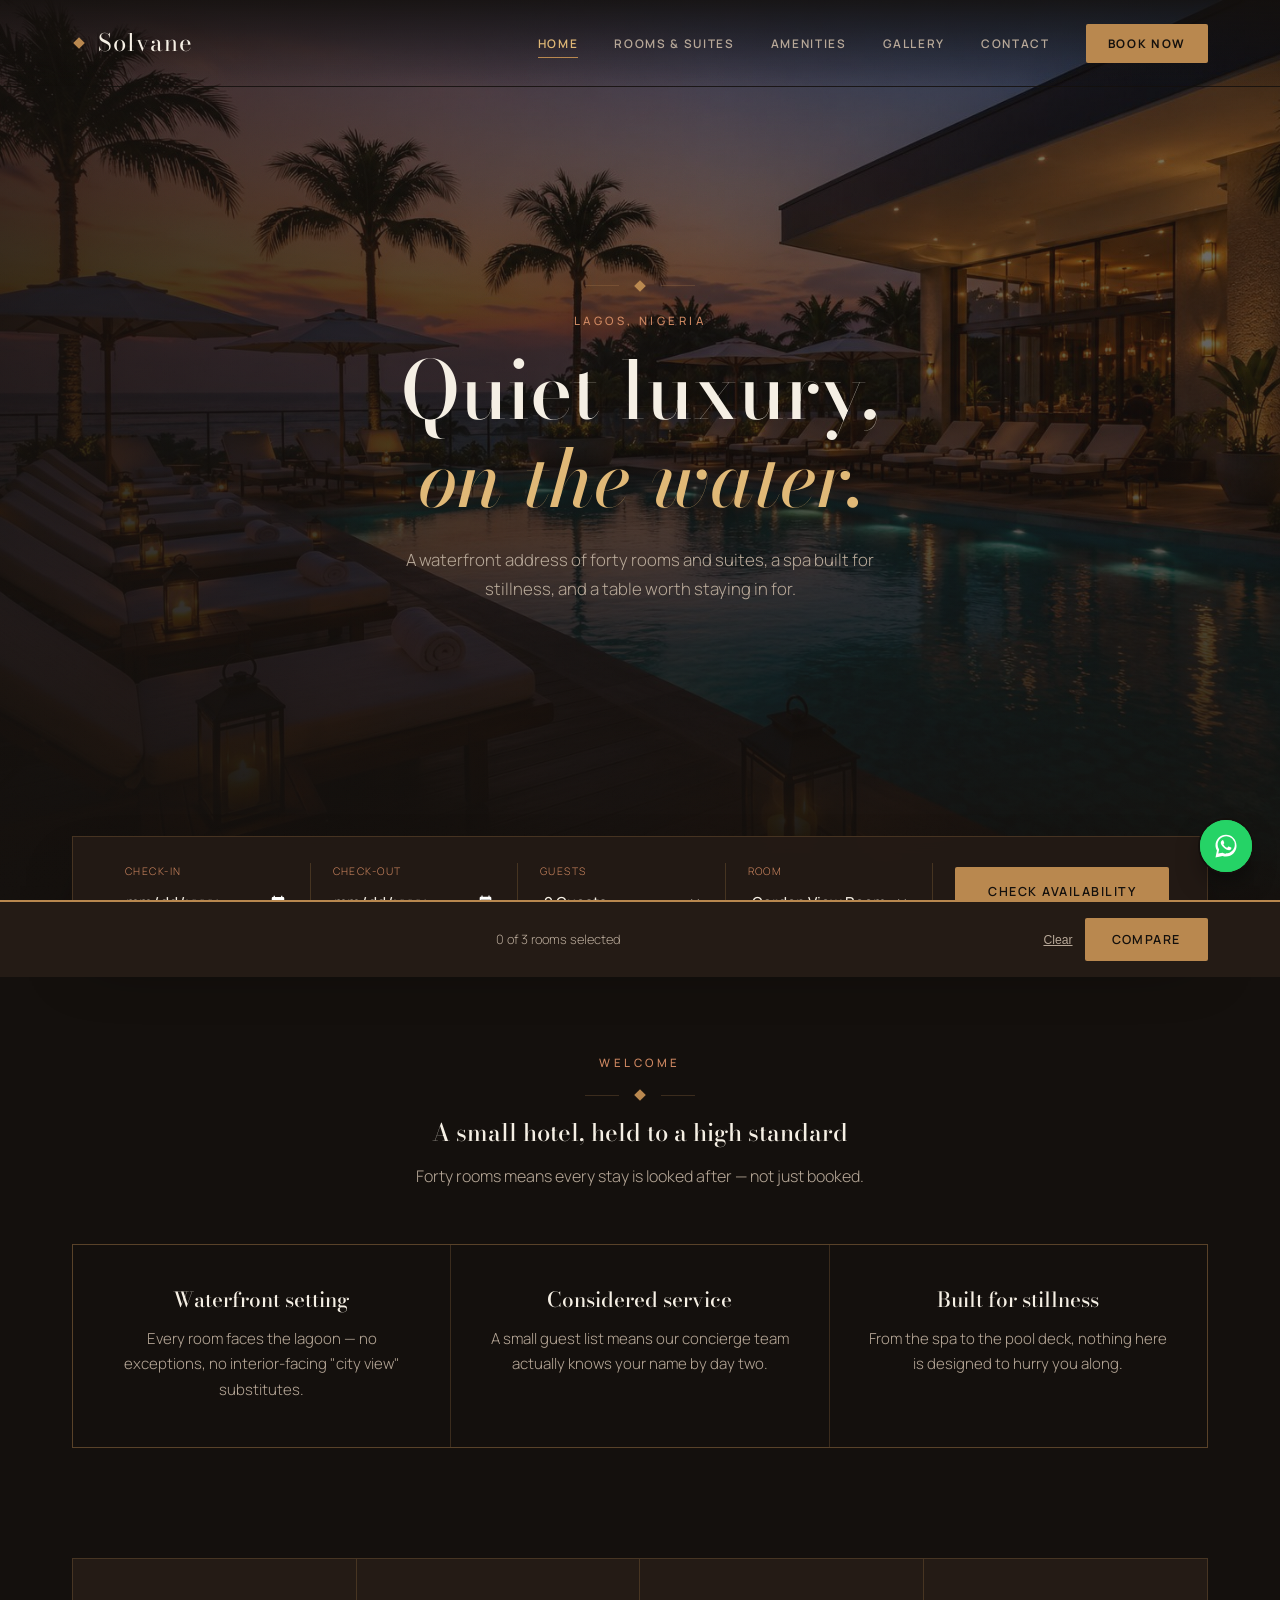
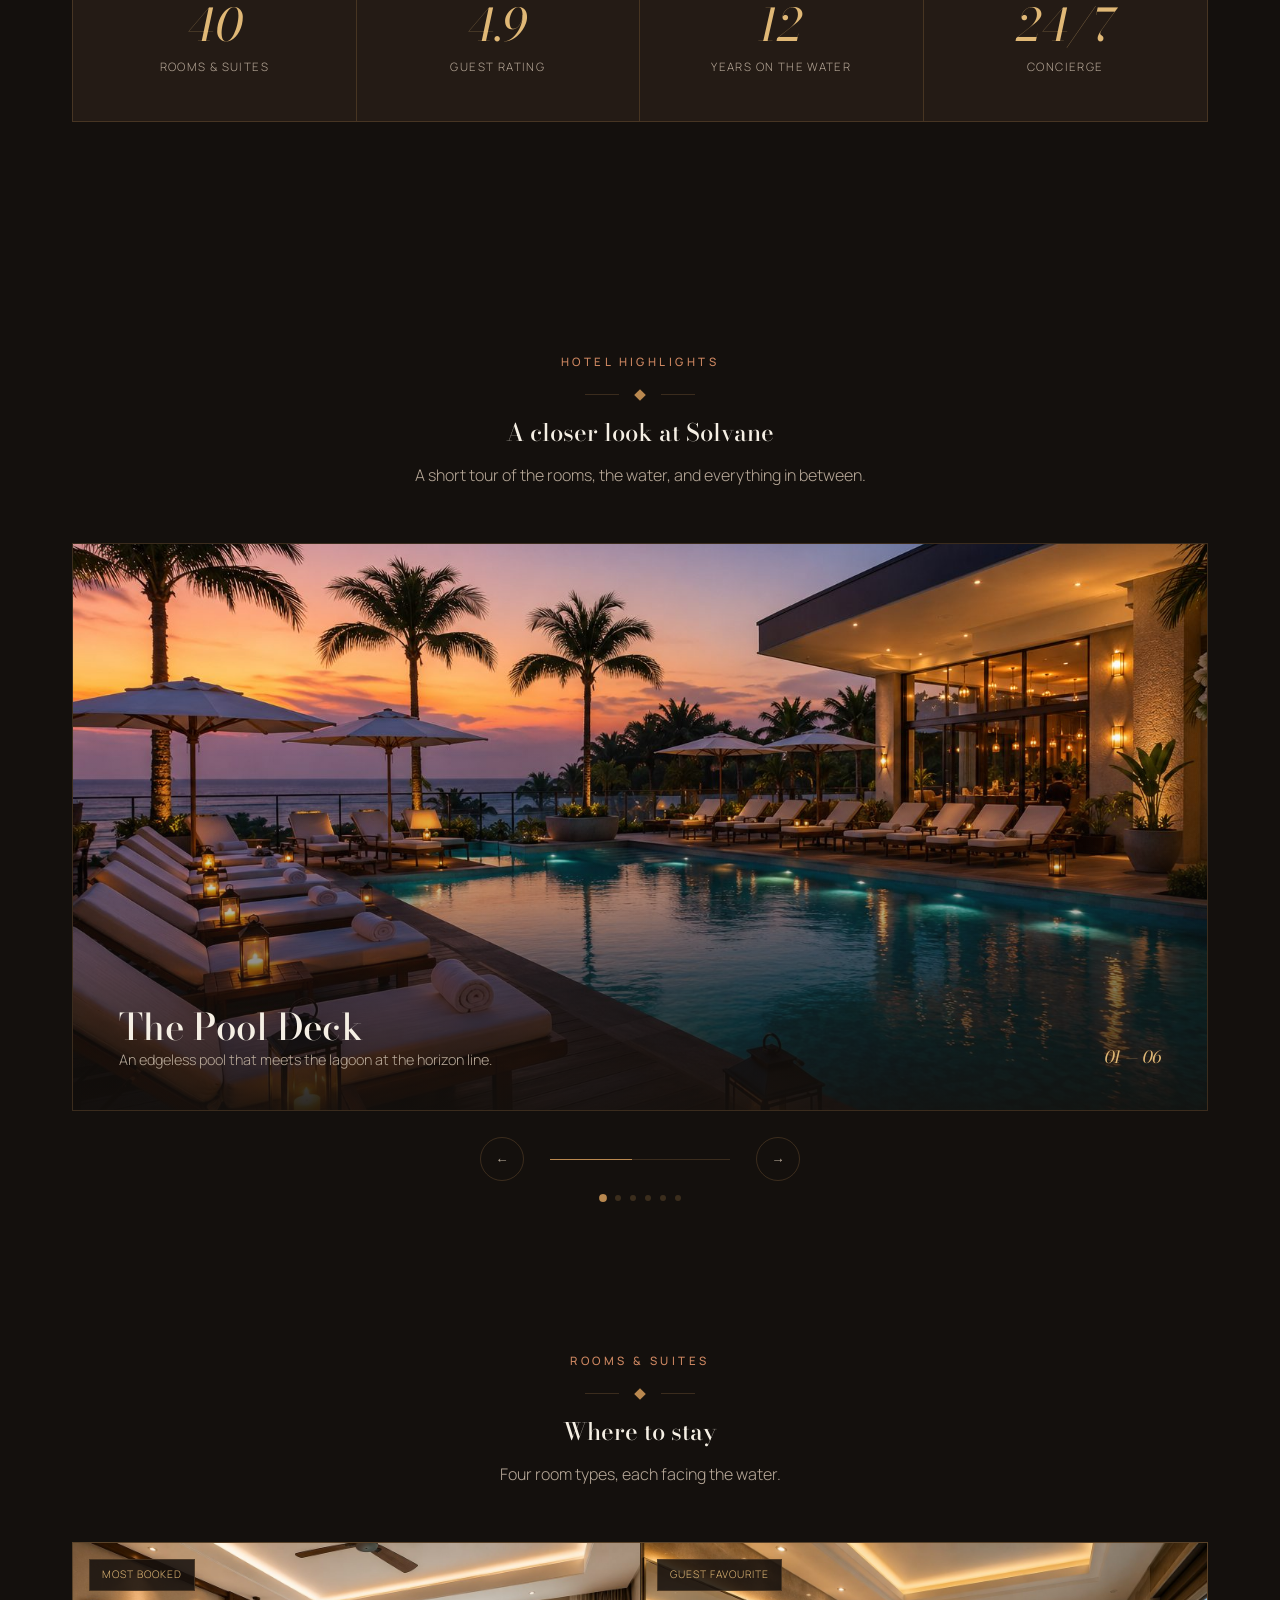
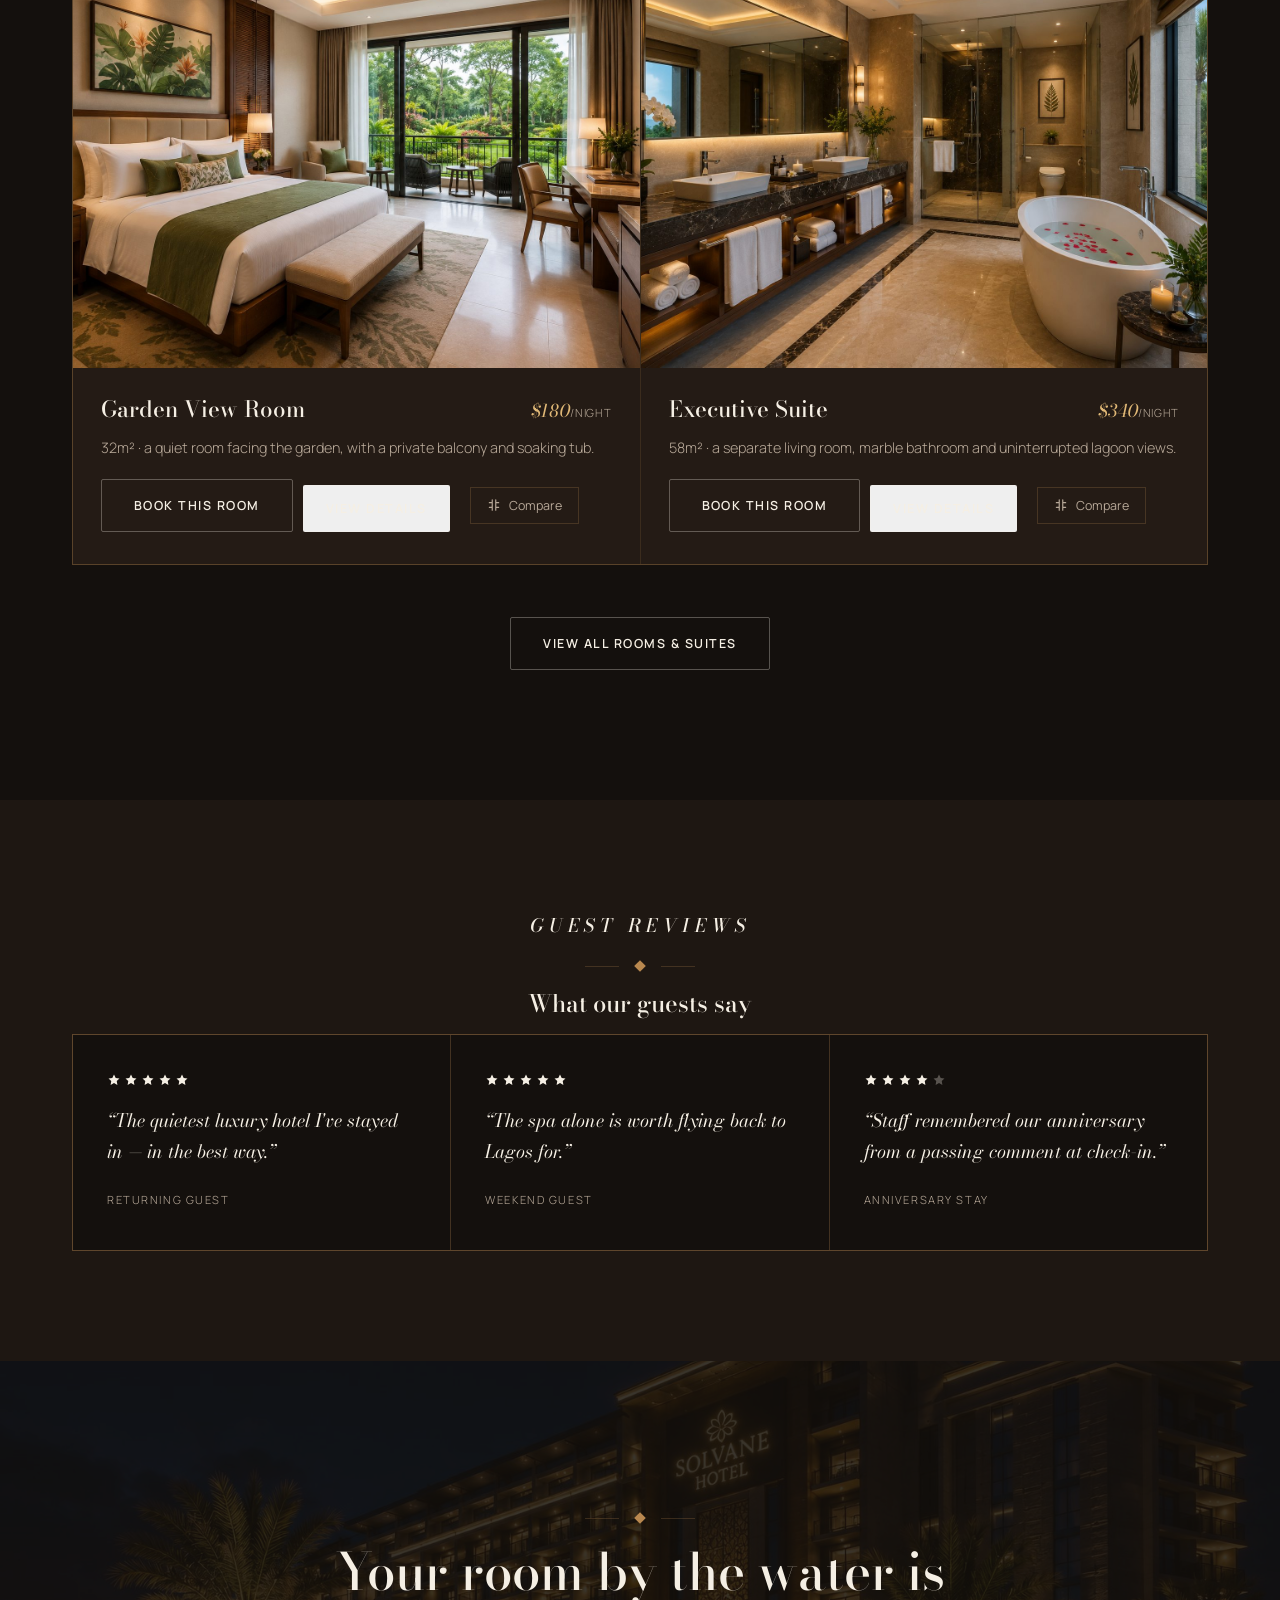
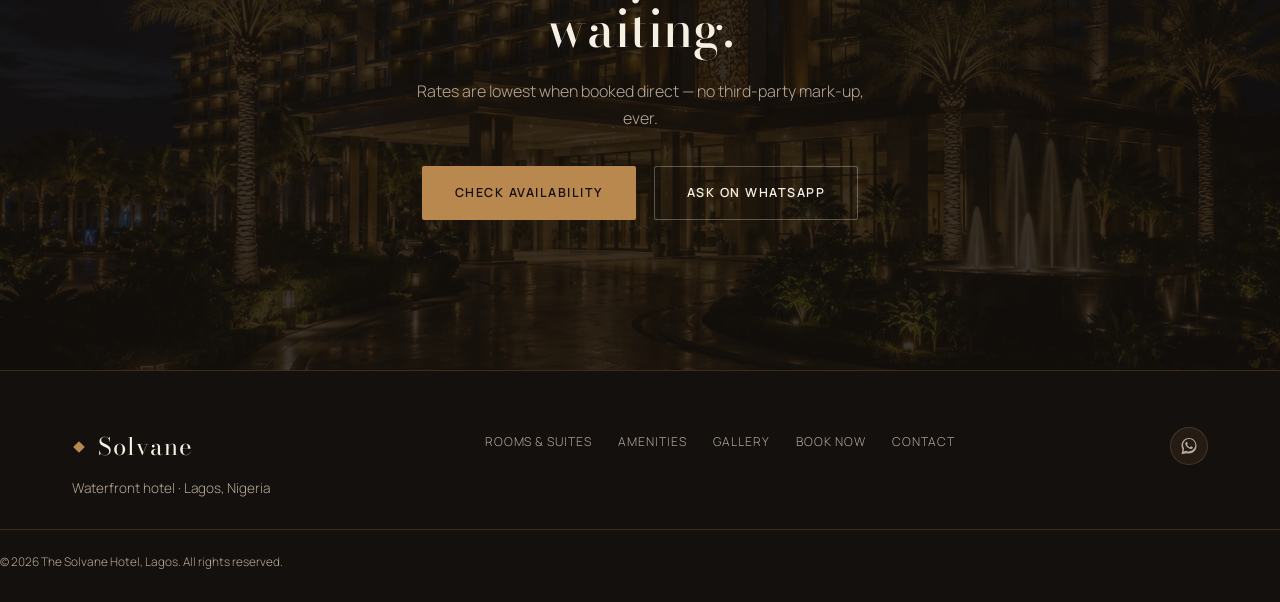
==== commit 3c10ad30: "update" ====
--- a/index.html
+++ b/index.html
@@ -22,10 +22,11 @@
 <body>
 
 <div class="grain"></div>
+<div class="page-wipe" id="pageWipe" aria-hidden="true"></div>
 
 <header id="site-header">
 <nav class="wrap">
-<a href="index.html" class="logo"><span class="logo-mark">&#9670;</span>Solvane</a>
+<a href="index.html" class="logo"><span class="logo-mark"><svg viewBox="0 0 24 24" fill="currentColor" width="14" height="14" aria-hidden="true"><path d="M12 2 22 12 12 22 2 12z"/></svg></span>Solvane</a>
 <button class="nav-toggle" id="navToggle" aria-label="Toggle menu" aria-expanded="false">
 <span></span><span></span><span></span>
 </button>
@@ -46,7 +47,7 @@
 <div class="hero-scrim"></div>
 </div>
 <div class="hero-content">
-<div class="divider"><span>&#9670;</span></div>
+<div class="divider"><span><svg viewBox="0 0 24 24" fill="currentColor" width="14" height="14" aria-hidden="true"><path d="M12 2 22 12 12 22 2 12z"/></svg></span></div>
 <p class="eyebrow">Lagos, Nigeria</p>
 <h1>Quiet luxury,<br><em>on the water.</em></h1>
 <p class="hero-sub">A waterfront address of forty rooms and suites, a spa built for stillness, and a table worth staying in for.</p>
@@ -90,7 +91,7 @@
 <section class="teaser">
 <div class="wrap">
 <p class="eyebrow center">Welcome</p>
-<div class="divider reveal"><span>&#9670;</span></div>
+<div class="divider reveal"><span><svg viewBox="0 0 24 24" fill="currentColor" width="14" height="14" aria-hidden="true"><path d="M12 2 22 12 12 22 2 12z"/></svg></span></div>
 <h2 class="center reveal">A small hotel, held to a high standard</h2>
 <p class="section-sub reveal">Forty rooms means every stay is looked after — not just booked.</p>
 <div class="teaser-grid reveal">
@@ -124,7 +125,7 @@
 <section class="reel" id="gallery">
 <div class="wrap">
 <p class="eyebrow center">Hotel Highlights</p>
-<div class="divider reveal"><span>&#9670;</span></div>
+<div class="divider reveal"><span><svg viewBox="0 0 24 24" fill="currentColor" width="14" height="14" aria-hidden="true"><path d="M12 2 22 12 12 22 2 12z"/></svg></span></div>
 <h2 class="center reveal">A closer look at Solvane</h2>
 <p class="section-sub reveal">A short tour of the rooms, the water, and everything in between.</p>
 
@@ -182,26 +183,26 @@
 <section class="rooms-teaser">
 <div class="wrap">
 <p class="eyebrow center">Rooms &amp; Suites</p>
-<div class="divider reveal"><span>&#9670;</span></div>
+<div class="divider reveal"><span><svg viewBox="0 0 24 24" fill="currentColor" width="14" height="14" aria-hidden="true"><path d="M12 2 22 12 12 22 2 12z"/></svg></span></div>
 <h2 class="center reveal">Where to stay</h2>
 <p class="section-sub reveal">Four room types, each facing the water.</p>
 <div class="cards reveal">
 
-<article class="card">
-<div class="card-media"><img src="images/room-garden-view.jpg" width="700" height="525" alt="Garden View Room" loading="lazy" decoding="async"><span class="card-tag">Most booked</span></div>
+<article class="card" data-room="{&quot;name&quot;: &quot;Garden View Room&quot;, &quot;price&quot;: &quot;$180/night&quot;, &quot;img&quot;: &quot;images/room-garden-view.jpg&quot;, &quot;alt&quot;: &quot;Garden View Room&quot;, &quot;facts&quot;: [], &quot;desc&quot;: &quot;32m&sup2; &middot; a quiet room facing the garden, with a private balcony and soaking tub.&quot;, &quot;amenities&quot;: [&quot;Private balcony&quot;, &quot;Garden view&quot;, &quot;King bed&quot;, &quot;Deep soaking tub&quot;, &quot;Free WiFi&quot;, &quot;Air conditioning&quot;, &quot;Minibar&quot;, &quot;Daily housekeeping&quot;], &quot;href&quot;: &quot;booking.html?room=Garden%20View%20Room&quot;}">
+<div class="card-media lightbox-trigger"><span class="zoom-hint"><svg viewBox="0 0 24 24" fill="none" stroke="currentColor" stroke-width="2" stroke-linecap="round" stroke-linejoin="round"><circle cx="11" cy="11" r="8"/><path d="m21 21-4.3-4.3"/><path d="M11 8v6M8 11h6"/></svg></span><img src="images/room-garden-view.jpg" width="700" height="525" alt="Garden View Room" loading="lazy" decoding="async"><span class="card-tag">Most booked</span></div>
 <div class="card-body">
 <div class="card-top"><h3>Garden View Room</h3><span class="price">$180<small>/night</small></span></div>
 <p>32m&sup2; &middot; a quiet room facing the garden, with a private balcony and soaking tub.</p>
-<a href="booking.html?room=Garden%20View%20Room" class="btn btn-ghost">Book This Room</a>
+<div class="card-cta-row"><a href="booking.html?room=Garden%20View%20Room" class="btn btn-ghost">Book This Room</a><button type="button" class="btn btn-ghost room-view-btn" style="padding:14px 22px;">View Details</button><button type="button" class="compare-btn" data-id="garden-view-room"><svg viewBox="0 0 24 24" fill="none" stroke="currentColor" stroke-width="2" stroke-linecap="round" stroke-linejoin="round"><path d="M9 3v18M15 3v18M4 8h4M4 16h4M16 8h4M16 16h4"/></svg><span class="compare-label-default">Compare</span><span class="compare-label-added" style="display:none;">Added</span></button></div>
 </div>
 </article>
 
-<article class="card">
-<div class="card-media"><img src="images/suite-executive-bathroom.jpg" width="700" height="525" alt="Executive Suite bathroom" loading="lazy" decoding="async"><span class="card-tag">Guest favourite</span></div>
+<article class="card" data-room="{&quot;name&quot;: &quot;Executive Suite&quot;, &quot;price&quot;: &quot;$340/night&quot;, &quot;img&quot;: &quot;images/suite-executive-bathroom.jpg&quot;, &quot;alt&quot;: &quot;Executive Suite bathroom&quot;, &quot;facts&quot;: [], &quot;desc&quot;: &quot;58m&sup2; &middot; a separate living room, marble bathroom and uninterrupted lagoon views.&quot;, &quot;amenities&quot;: [&quot;Separate living room&quot;, &quot;Marble bathroom&quot;, &quot;Freestanding tub&quot;, &quot;Lagoon view&quot;, &quot;King bed&quot;, &quot;Walk-in closet&quot;, &quot;Premium minibar&quot;, &quot;Priority check-in&quot;], &quot;href&quot;: &quot;booking.html?room=Executive%20Suite&quot;}">
+<div class="card-media lightbox-trigger"><span class="zoom-hint"><svg viewBox="0 0 24 24" fill="none" stroke="currentColor" stroke-width="2" stroke-linecap="round" stroke-linejoin="round"><circle cx="11" cy="11" r="8"/><path d="m21 21-4.3-4.3"/><path d="M11 8v6M8 11h6"/></svg></span><img src="images/suite-executive-bathroom.jpg" width="700" height="525" alt="Executive Suite bathroom" loading="lazy" decoding="async"><span class="card-tag">Guest favourite</span></div>
 <div class="card-body">
 <div class="card-top"><h3>Executive Suite</h3><span class="price">$340<small>/night</small></span></div>
 <p>58m&sup2; &middot; a separate living room, marble bathroom and uninterrupted lagoon views.</p>
-<a href="booking.html?room=Executive%20Suite" class="btn btn-ghost">Book This Room</a>
+<div class="card-cta-row"><a href="booking.html?room=Executive%20Suite" class="btn btn-ghost">Book This Room</a><button type="button" class="btn btn-ghost room-view-btn" style="padding:14px 22px;">View Details</button><button type="button" class="compare-btn" data-id="executive-suite"><svg viewBox="0 0 24 24" fill="none" stroke="currentColor" stroke-width="2" stroke-linecap="round" stroke-linejoin="round"><path d="M9 3v18M15 3v18M4 8h4M4 16h4M16 8h4M16 16h4"/></svg><span class="compare-label-default">Compare</span><span class="compare-label-added" style="display:none;">Added</span></button></div>
 </div>
 </article>
 
@@ -213,21 +214,21 @@
 <section class="reviews">
 <div class="wrap">
 <p class="eyebrow center">Guest reviews</p>
-<div class="divider reveal"><span>&#9670;</span></div>
+<div class="divider reveal"><span><svg viewBox="0 0 24 24" fill="currentColor" width="14" height="14" aria-hidden="true"><path d="M12 2 22 12 12 22 2 12z"/></svg></span></div>
 <h2 class="center reveal">What our guests say</h2>
 <div class="review-grid reveal">
 <blockquote>
-<p class="stars">&#9733;&#9733;&#9733;&#9733;&#9733;</p>
+<p class="stars"><svg viewBox="0 0 24 24" fill="currentColor" width="14" height="14" aria-hidden="true"><path d="M12 2.5l2.9 5.88 6.5.94-4.7 4.58 1.1 6.47L12 17.27l-5.8 3.1 1.1-6.47-4.7-4.58 6.5-.94z"/></svg><svg viewBox="0 0 24 24" fill="currentColor" width="14" height="14" aria-hidden="true"><path d="M12 2.5l2.9 5.88 6.5.94-4.7 4.58 1.1 6.47L12 17.27l-5.8 3.1 1.1-6.47-4.7-4.58 6.5-.94z"/></svg><svg viewBox="0 0 24 24" fill="currentColor" width="14" height="14" aria-hidden="true"><path d="M12 2.5l2.9 5.88 6.5.94-4.7 4.58 1.1 6.47L12 17.27l-5.8 3.1 1.1-6.47-4.7-4.58 6.5-.94z"/></svg><svg viewBox="0 0 24 24" fill="currentColor" width="14" height="14" aria-hidden="true"><path d="M12 2.5l2.9 5.88 6.5.94-4.7 4.58 1.1 6.47L12 17.27l-5.8 3.1 1.1-6.47-4.7-4.58 6.5-.94z"/></svg><svg viewBox="0 0 24 24" fill="currentColor" width="14" height="14" aria-hidden="true"><path d="M12 2.5l2.9 5.88 6.5.94-4.7 4.58 1.1 6.47L12 17.27l-5.8 3.1 1.1-6.47-4.7-4.58 6.5-.94z"/></svg></p>
 <p>&ldquo;The quietest luxury hotel I've stayed in — in the best way.&rdquo;</p>
 <cite>Returning guest</cite>
 </blockquote>
 <blockquote>
-<p class="stars">&#9733;&#9733;&#9733;&#9733;&#9733;</p>
+<p class="stars"><svg viewBox="0 0 24 24" fill="currentColor" width="14" height="14" aria-hidden="true"><path d="M12 2.5l2.9 5.88 6.5.94-4.7 4.58 1.1 6.47L12 17.27l-5.8 3.1 1.1-6.47-4.7-4.58 6.5-.94z"/></svg><svg viewBox="0 0 24 24" fill="currentColor" width="14" height="14" aria-hidden="true"><path d="M12 2.5l2.9 5.88 6.5.94-4.7 4.58 1.1 6.47L12 17.27l-5.8 3.1 1.1-6.47-4.7-4.58 6.5-.94z"/></svg><svg viewBox="0 0 24 24" fill="currentColor" width="14" height="14" aria-hidden="true"><path d="M12 2.5l2.9 5.88 6.5.94-4.7 4.58 1.1 6.47L12 17.27l-5.8 3.1 1.1-6.47-4.7-4.58 6.5-.94z"/></svg><svg viewBox="0 0 24 24" fill="currentColor" width="14" height="14" aria-hidden="true"><path d="M12 2.5l2.9 5.88 6.5.94-4.7 4.58 1.1 6.47L12 17.27l-5.8 3.1 1.1-6.47-4.7-4.58 6.5-.94z"/></svg><svg viewBox="0 0 24 24" fill="currentColor" width="14" height="14" aria-hidden="true"><path d="M12 2.5l2.9 5.88 6.5.94-4.7 4.58 1.1 6.47L12 17.27l-5.8 3.1 1.1-6.47-4.7-4.58 6.5-.94z"/></svg></p>
 <p>&ldquo;The spa alone is worth flying back to Lagos for.&rdquo;</p>
 <cite>Weekend guest</cite>
 </blockquote>
 <blockquote>
-<p class="stars">&#9733;&#9733;&#9733;&#9733;&#9734;</p>
+<p class="stars"><svg viewBox="0 0 24 24" fill="currentColor" width="14" height="14" aria-hidden="true"><path d="M12 2.5l2.9 5.88 6.5.94-4.7 4.58 1.1 6.47L12 17.27l-5.8 3.1 1.1-6.47-4.7-4.58 6.5-.94z"/></svg><svg viewBox="0 0 24 24" fill="currentColor" width="14" height="14" aria-hidden="true"><path d="M12 2.5l2.9 5.88 6.5.94-4.7 4.58 1.1 6.47L12 17.27l-5.8 3.1 1.1-6.47-4.7-4.58 6.5-.94z"/></svg><svg viewBox="0 0 24 24" fill="currentColor" width="14" height="14" aria-hidden="true"><path d="M12 2.5l2.9 5.88 6.5.94-4.7 4.58 1.1 6.47L12 17.27l-5.8 3.1 1.1-6.47-4.7-4.58 6.5-.94z"/></svg><svg viewBox="0 0 24 24" fill="currentColor" width="14" height="14" aria-hidden="true"><path d="M12 2.5l2.9 5.88 6.5.94-4.7 4.58 1.1 6.47L12 17.27l-5.8 3.1 1.1-6.47-4.7-4.58 6.5-.94z"/></svg><svg viewBox="0 0 24 24" fill="currentColor" width="14" height="14" style="opacity:.3" aria-hidden="true"><path d="M12 2.5l2.9 5.88 6.5.94-4.7 4.58 1.1 6.47L12 17.27l-5.8 3.1 1.1-6.47-4.7-4.58 6.5-.94z"/></svg></p>
 <p>&ldquo;Staff remembered our anniversary from a passing comment at check-in.&rdquo;</p>
 <cite>Anniversary stay</cite>
 </blockquote>
@@ -237,7 +238,7 @@
 
 <section class="reserve-banner">
 <img src="images/exterior-night.jpg" alt="Solvane Hotel at night" loading="lazy" decoding="async">
-<div class="divider reveal"><span>&#9670;</span></div>
+<div class="divider reveal"><span><svg viewBox="0 0 24 24" fill="currentColor" width="14" height="14" aria-hidden="true"><path d="M12 2 22 12 12 22 2 12z"/></svg></span></div>
 <h2 class="reveal">Your room by the water is waiting.</h2>
 <p class="reveal">Rates are lowest when booked direct — no third-party mark-up, ever.</p>
 <div class="reserve-actions reveal">
@@ -249,7 +250,7 @@
 <footer>
 <div class="wrap footer-grid">
 <div class="footer-brand">
-<span class="logo"><span class="logo-mark">&#9670;</span>Solvane</span>
+<span class="logo"><span class="logo-mark"><svg viewBox="0 0 24 24" fill="currentColor" width="14" height="14" aria-hidden="true"><path d="M12 2 22 12 12 22 2 12z"/></svg></span>Solvane</span>
 <p>Waterfront hotel &middot; Lagos, Nigeria</p>
 </div>
 <ul class="footer-links">
@@ -272,6 +273,48 @@
 <svg viewBox="0 0 32 32" width="28" height="28" fill="currentColor"><path d="M16.02 3C9.4 3 4 8.4 4 15.02c0 2.22.6 4.3 1.63 6.1L4 29l8.06-1.6a12.9 12.9 0 0 0 3.96.62c6.62 0 12.02-5.4 12.02-12.02C28.04 8.4 22.65 3 16.02 3zm0 21.8c-1.37 0-2.7-.33-3.9-.96l-.28-.15-4.65.92.94-4.6-.18-.3a9.7 9.7 0 0 1-1.5-5.17c0-5.4 4.4-9.8 9.8-9.8 2.62 0 5.08 1.02 6.93 2.87a9.72 9.72 0 0 1 2.87 6.93c-.02 5.4-4.42 9.8-9.83 9.8zm5.4-7.32c-.3-.15-1.76-.87-2.03-.97-.27-.1-.47-.15-.67.15s-.77.97-.94 1.17-.35.22-.65.07a8.03 8.03 0 0 1-2.36-1.46 8.8 8.8 0 0 1-1.63-2.03c-.17-.3 0-.46.13-.6.13-.14.3-.35.44-.53.15-.17.2-.3.3-.5.1-.2.05-.37-.02-.52-.07-.15-.67-1.6-.9-2.2-.24-.57-.49-.5-.67-.5h-.57c-.2 0-.52.07-.79.37s-1.04 1.02-1.04 2.47 1.07 2.87 1.22 3.07c.15.2 2.1 3.2 5.09 4.5.71.3 1.27.49 1.7.63.71.22 1.36.19 1.87.12.57-.09 1.76-.72 2.01-1.4.25-.7.25-1.3.17-1.4-.07-.13-.27-.2-.57-.35z"/></svg>
 </a>
 
+
+<div class="photo-lightbox" id="photoLightbox">
+<button type="button" class="photo-lightbox-close" id="lightboxClose" aria-label="Close">&times;</button>
+<button type="button" class="photo-lightbox-nav prev" id="lightboxPrev" aria-label="Previous photo">&#8249;</button>
+<img id="lightboxImg" src="" alt="">
+<button type="button" class="photo-lightbox-nav next" id="lightboxNext" aria-label="Next photo">&#8250;</button>
+<p class="photo-lightbox-caption" id="lightboxCaption"></p>
+</div>
+
+<dialog class="room-modal" id="roomModal">
+<button type="button" class="room-modal-close" id="roomModalClose" aria-label="Close">&times;</button>
+<img class="room-modal-img" id="roomModalImg" src="" alt="">
+<div class="room-modal-body">
+<div class="card-top"><h3 id="roomModalName"></h3><span class="price" id="roomModalPrice"></span></div>
+<div class="card-facts" id="roomModalFacts"></div>
+<p id="roomModalDesc"></p>
+<ul class="room-modal-amenities" id="roomModalAmenities"></ul>
+<a href="booking.html" id="roomModalBook" class="btn btn-primary btn-block">Book This Room</a>
+</div>
+</dialog>
+
+<div class="compare-tray" id="compareTray">
+<div class="wrap">
+<div class="compare-thumbs" id="compareThumbs"></div>
+<div class="compare-info" id="compareInfo">0 of 3 rooms selected</div>
+<div class="compare-tray-actions">
+<button type="button" class="compare-clear" id="compareClear">Clear</button>
+<button type="button" class="btn btn-primary" id="compareViewBtn" style="padding:12px 26px;">Compare</button>
+</div>
+</div>
+</div>
+
+<dialog class="compare-modal" id="compareModal">
+<div class="compare-head">
+<h3>Compare Rooms</h3>
+<button type="button" class="compare-close" id="compareModalClose" aria-label="Close">&times;</button>
+</div>
+<div style="overflow-x:auto;">
+<div id="compareBody" style="padding:0 30px 30px;"></div>
+</div>
+</dialog>
+
 <script src="script.js" defer></script>
 </body>
 </html>
--- a/styles.css
+++ b/styles.css
@@ -53,7 +53,7 @@
 .eyebrow.center{text-align:center;}
 .divider{display:flex;align-items:center;justify-content:center;gap:14px;margin:0 0 18px;}
 .divider::before,.divider::after{content:'';width:34px;height:1px;background:var(--hairline);}
-.divider span{color:var(--brass);font-size:.65rem;}
+.divider span{color:var(--brass);display:inline-flex;}
 h2.center{text-align:center;margin-bottom:16px;}
 .section-sub{text-align:center;color:var(--sage);max-width:520px;margin:0 auto 54px;font-size:1rem;}
 
@@ -87,7 +87,7 @@
 #site-header.solid{background:rgba(20,16,13,.96);border-color:var(--hairline);}
 #site-header nav{display:flex;align-items:center;justify-content:space-between;height:86px;}
 .logo{font-family:var(--display);font-size:1.5rem;letter-spacing:.04em;display:flex;align-items:center;gap:10px;}
-.logo-mark{color:var(--brass);font-size:.6rem;}
+.logo-mark{color:var(--brass);display:inline-flex;margin-right:2px;}
 #navLinks{list-style:none;display:flex;gap:36px;align-items:center;}
 #navLinks a{font-size:.74rem;text-transform:uppercase;letter-spacing:.14em;font-weight:600;position:relative;padding-bottom:6px;color:var(--sage);transition:color .3s ease;}
 #navLinks a::after{content:'';position:absolute;left:0;bottom:0;width:0;height:1px;background:var(--brass);transition:width .3s var(--ease);}
@@ -230,7 +230,7 @@
 .reviews{background:var(--ink-2);padding:110px 0;}
 .review-grid{display:grid;grid-template-columns:repeat(auto-fit,minmax(250px,1fr));gap:1px;background:var(--hairline);border:1px solid var(--hairline);}
 .reviews blockquote{background:var(--ink);padding:38px 34px;}
-.stars{color:var(--brass);letter-spacing:.2em;font-size:.85rem;margin-bottom:16px;}
+.stars{color:var(--brass);display:flex;gap:3px;margin-bottom:16px;}
 .reviews p{font-family:var(--display);font-style:italic;font-size:1.15rem;margin-bottom:18px;color:var(--ivory);}
 .reviews cite{font-style:normal;font-size:.7rem;color:var(--sage);text-transform:uppercase;letter-spacing:.14em;}
 
@@ -351,3 +351,157 @@
 @media(prefers-reduced-motion:reduce){
   *{transition:none !important;animation:none !important;}
 }
+
+/* ==========================================================================
+   Page-wipe transition (brass -> jade, matches brand)
+   ========================================================================== */
+.page-wipe{
+  position:fixed;inset:0;z-index:300;pointer-events:none;
+  background:linear-gradient(100deg, var(--jade) 0%, var(--brass) 55%, var(--brass-lt) 100%);
+  transform:scaleX(1);transform-origin:right;
+}
+.page-wipe.wipe-reveal{animation:pwReveal .6s cubic-bezier(.6,0,.2,1) forwards;}
+.page-wipe.wipe-cover{transform-origin:left;transform:scaleX(0);animation:pwCover .45s cubic-bezier(.6,0,.2,1) forwards;}
+@keyframes pwReveal{to{transform:scaleX(0);}}
+@keyframes pwCover{to{transform:scaleX(1);}}
+@media(prefers-reduced-motion:reduce){.page-wipe{display:none;}}
+
+/* ==========================================================================
+   WhatsApp FAB polish
+   ========================================================================== */
+.whatsapp-fab{
+  opacity:0;transform:scale(.4) translateY(20px);animation:fabIn .6s cubic-bezier(.22,1,.36,1) 1.4s forwards;
+}
+.whatsapp-fab::before{
+  content:'';position:absolute;inset:0;border-radius:50%;background:#25D366;
+  animation:fabPulse 2.6s ease-out 2.2s infinite;z-index:-1;
+}
+.fab-tip{
+  position:absolute;right:calc(100% + 14px);top:50%;transform:translateX(8px) translateY(-50%);
+  background:var(--panel);color:var(--ivory);padding:9px 16px;border-radius:6px;font-size:.82rem;
+  white-space:nowrap;opacity:0;transition:opacity .25s ease,transform .25s ease;
+  pointer-events:none;box-shadow:0 8px 20px -6px rgba(0,0,0,.4);border:1px solid var(--hairline);
+}
+.fab-tip::after{content:'';position:absolute;left:100%;top:50%;transform:translateY(-50%);border:6px solid transparent;border-left-color:var(--panel);}
+.whatsapp-fab:hover .fab-tip{opacity:1;transform:translateX(0) translateY(-50%);}
+@keyframes fabIn{to{opacity:1;transform:scale(1) translateY(0);}}
+@keyframes fabPulse{0%{transform:scale(1);opacity:.5;}100%{transform:scale(1.9);opacity:0;}}
+@media(prefers-reduced-motion:reduce){.whatsapp-fab{animation:none;opacity:1;transform:none;}.whatsapp-fab::before{animation:none;display:none;}}
+@media(max-width:720px){.fab-tip{display:none;}}
+
+/* ==========================================================================
+   Clickable photos -> lightbox hint
+   ========================================================================== */
+.lightbox-trigger{cursor:pointer;}
+.lightbox-trigger .card-media, .lightbox-trigger.card-media{position:relative;}
+.zoom-hint{
+  position:absolute;top:14px;right:14px;z-index:2;width:34px;height:34px;border-radius:50%;
+  background:rgba(20,16,13,.55);backdrop-filter:blur(4px);display:flex;align-items:center;justify-content:center;
+  color:var(--ivory);opacity:0;transform:scale(.8);transition:opacity .3s ease, transform .3s ease;
+}
+.zoom-hint svg{width:15px;height:15px;}
+.lightbox-trigger:hover .zoom-hint{opacity:1;transform:scale(1);}
+.reel-slide{cursor:pointer;}
+.reel-slide .zoom-hint{top:24px;right:24px;}
+
+/* Fullscreen photo lightbox */
+.photo-lightbox{
+  position:fixed;inset:0;z-index:250;background:rgba(10,8,6,.96);display:none;
+  align-items:center;justify-content:center;padding:60px 20px;
+}
+.photo-lightbox.open{display:flex;}
+.photo-lightbox img{max-width:min(1100px,92vw);max-height:80vh;object-fit:contain;box-shadow:0 40px 100px -30px rgba(0,0,0,.8);}
+.photo-lightbox-caption{position:absolute;bottom:36px;left:0;right:0;text-align:center;color:var(--sage);font-size:.85rem;font-family:var(--body);}
+.photo-lightbox-close{
+  position:absolute;top:24px;right:28px;width:44px;height:44px;border-radius:50%;
+  background:rgba(255,255,255,.08);border:1px solid var(--hairline);color:var(--ivory);
+  font-size:1.4rem;cursor:pointer;display:flex;align-items:center;justify-content:center;
+}
+.photo-lightbox-close:hover{border-color:var(--brass);color:var(--brass-lt);}
+.photo-lightbox-nav{
+  position:absolute;top:50%;transform:translateY(-50%);width:52px;height:52px;border-radius:50%;
+  background:rgba(255,255,255,.08);border:1px solid var(--hairline);color:var(--ivory);
+  font-size:1.3rem;cursor:pointer;display:flex;align-items:center;justify-content:center;
+}
+.photo-lightbox-nav:hover{border-color:var(--brass);color:var(--brass-lt);}
+.photo-lightbox-nav.prev{left:24px;}
+.photo-lightbox-nav.next{right:24px;}
+@media(max-width:640px){
+  .photo-lightbox-nav{width:42px;height:42px;font-size:1.1rem;}
+  .photo-lightbox-nav.prev{left:10px;}
+  .photo-lightbox-nav.next{right:10px;}
+  .photo-lightbox-close{top:14px;right:14px;}
+}
+
+/* ==========================================================================
+   Room detail modal
+   ========================================================================== */
+dialog.room-modal{
+  border:none;padding:0;max-width:760px;width:calc(100% - 40px);max-height:88vh;overflow:auto;
+  background:var(--panel);color:var(--ivory);box-shadow:0 50px 100px -30px rgba(0,0,0,.7);
+}
+dialog.room-modal::backdrop{background:rgba(10,8,6,.75);backdrop-filter:blur(6px);}
+dialog.room-modal[open]{animation:modalIn .35s cubic-bezier(.22,1,.36,1) forwards;}
+@keyframes modalIn{from{opacity:0;transform:translateY(16px) scale(.97);}to{opacity:1;transform:translateY(0) scale(1);}}
+@media(prefers-reduced-motion:reduce){dialog.room-modal[open]{animation:none;}}
+.room-modal-img{width:100%;aspect-ratio:16/9;object-fit:cover;}
+.room-modal-body{padding:32px 36px 36px;position:relative;}
+.room-modal-close{
+  position:absolute;top:16px;right:16px;z-index:3;width:38px;height:38px;border-radius:50%;
+  background:rgba(20,16,13,.6);border:1px solid var(--hairline);color:var(--ivory);
+  font-size:1.3rem;cursor:pointer;display:flex;align-items:center;justify-content:center;
+}
+.room-modal-close:hover{border-color:var(--brass);color:var(--brass-lt);}
+.room-modal-body .card-top{margin-bottom:14px;}
+.room-modal-body .card-top h3{font-size:1.8rem;font-family:var(--display);}
+.room-modal-body .card-facts{margin-bottom:20px;}
+.room-modal-body > p{color:var(--sage);margin-bottom:24px;max-width:60ch;}
+.room-modal-amenities{list-style:none;display:grid;grid-template-columns:1fr 1fr;gap:10px 20px;margin-bottom:28px;}
+.room-modal-amenities li{display:flex;align-items:center;gap:10px;font-size:.9rem;color:var(--ivory);}
+.room-modal-amenities li svg{width:16px;height:16px;color:var(--brass);flex-shrink:0;}
+@media(max-width:560px){.room-modal-amenities{grid-template-columns:1fr;}}
+
+/* ==========================================================================
+   Room compare
+   ========================================================================== */
+.compare-btn{
+  display:inline-flex;align-items:center;gap:8px;background:none;border:1px solid var(--hairline);
+  color:var(--sage);font-family:var(--body);font-size:.78rem;padding:9px 16px;cursor:pointer;
+  transition:border-color .25s ease, color .25s ease;margin-left:10px;
+}
+.compare-btn svg{width:14px;height:14px;}
+.compare-btn:hover{border-color:var(--brass);color:var(--brass-lt);}
+.compare-btn.added{background:var(--brass);border-color:var(--brass);color:var(--ink);}
+.card-cta-row{display:flex;align-items:center;flex-wrap:wrap;gap:10px;}
+
+.compare-tray{
+  position:fixed;left:0;right:0;bottom:0;z-index:95;background:var(--panel);color:var(--ivory);
+  padding:16px 0;transform:translateY(100%);transition:transform .4s cubic-bezier(.6,0,.2,1);
+  border-top:2px solid var(--brass);
+}
+.compare-tray.show{transform:translateY(0);}
+.compare-tray .wrap{display:flex;align-items:center;justify-content:space-between;gap:20px;flex-wrap:wrap;}
+.compare-thumbs{display:flex;gap:8px;align-items:center;}
+.compare-thumbs img{width:44px;height:44px;object-fit:cover;border:1px solid var(--hairline);}
+.compare-info{font-size:.8rem;color:var(--sage);}
+.compare-tray-actions{display:flex;gap:12px;align-items:center;}
+.compare-clear{background:none;border:0;color:var(--sage);font-size:.76rem;cursor:pointer;text-decoration:underline;}
+
+dialog.compare-modal{
+  border:none;padding:0;max-width:920px;width:calc(100% - 40px);max-height:85vh;overflow:auto;
+  background:var(--panel);color:var(--ivory);box-shadow:0 50px 100px -30px rgba(0,0,0,.7);
+}
+dialog.compare-modal::backdrop{background:rgba(10,8,6,.75);backdrop-filter:blur(6px);}
+dialog.compare-modal[open]{animation:modalIn .3s cubic-bezier(.22,1,.36,1) forwards;}
+.compare-head{display:flex;justify-content:space-between;align-items:center;padding:26px 30px;border-bottom:1px solid var(--hairline);}
+.compare-head h3{font-family:var(--display);font-size:1.5rem;}
+.compare-close{width:36px;height:36px;border-radius:50%;border:1px solid var(--hairline);background:none;color:var(--sage);font-size:1.2rem;cursor:pointer;}
+.compare-close:hover{border-color:var(--brass);color:var(--brass-lt);}
+.compare-table{width:100%;border-collapse:collapse;}
+.compare-table th,.compare-table td{padding:16px 20px;text-align:left;border-bottom:1px solid var(--hairline);font-size:.9rem;}
+.compare-table th{font-size:.7rem;text-transform:uppercase;letter-spacing:.06em;color:var(--sage);vertical-align:top;width:110px;}
+.compare-table td img{width:100%;height:100px;object-fit:cover;margin-bottom:10px;}
+.compare-table td h4{font-family:var(--display);font-size:1.1rem;margin-bottom:4px;}
+.compare-table td .cmp-price{color:var(--brass-lt);font-size:.85rem;}
+.compare-remove{font-size:.68rem;text-transform:uppercase;color:var(--sage);text-decoration:underline;background:none;border:0;cursor:pointer;margin-top:8px;}
+@media(max-width:640px){.compare-table{font-size:.85rem;}.compare-table th{width:80px;padding:12px 8px;}.compare-table td{padding:12px 8px;}}
